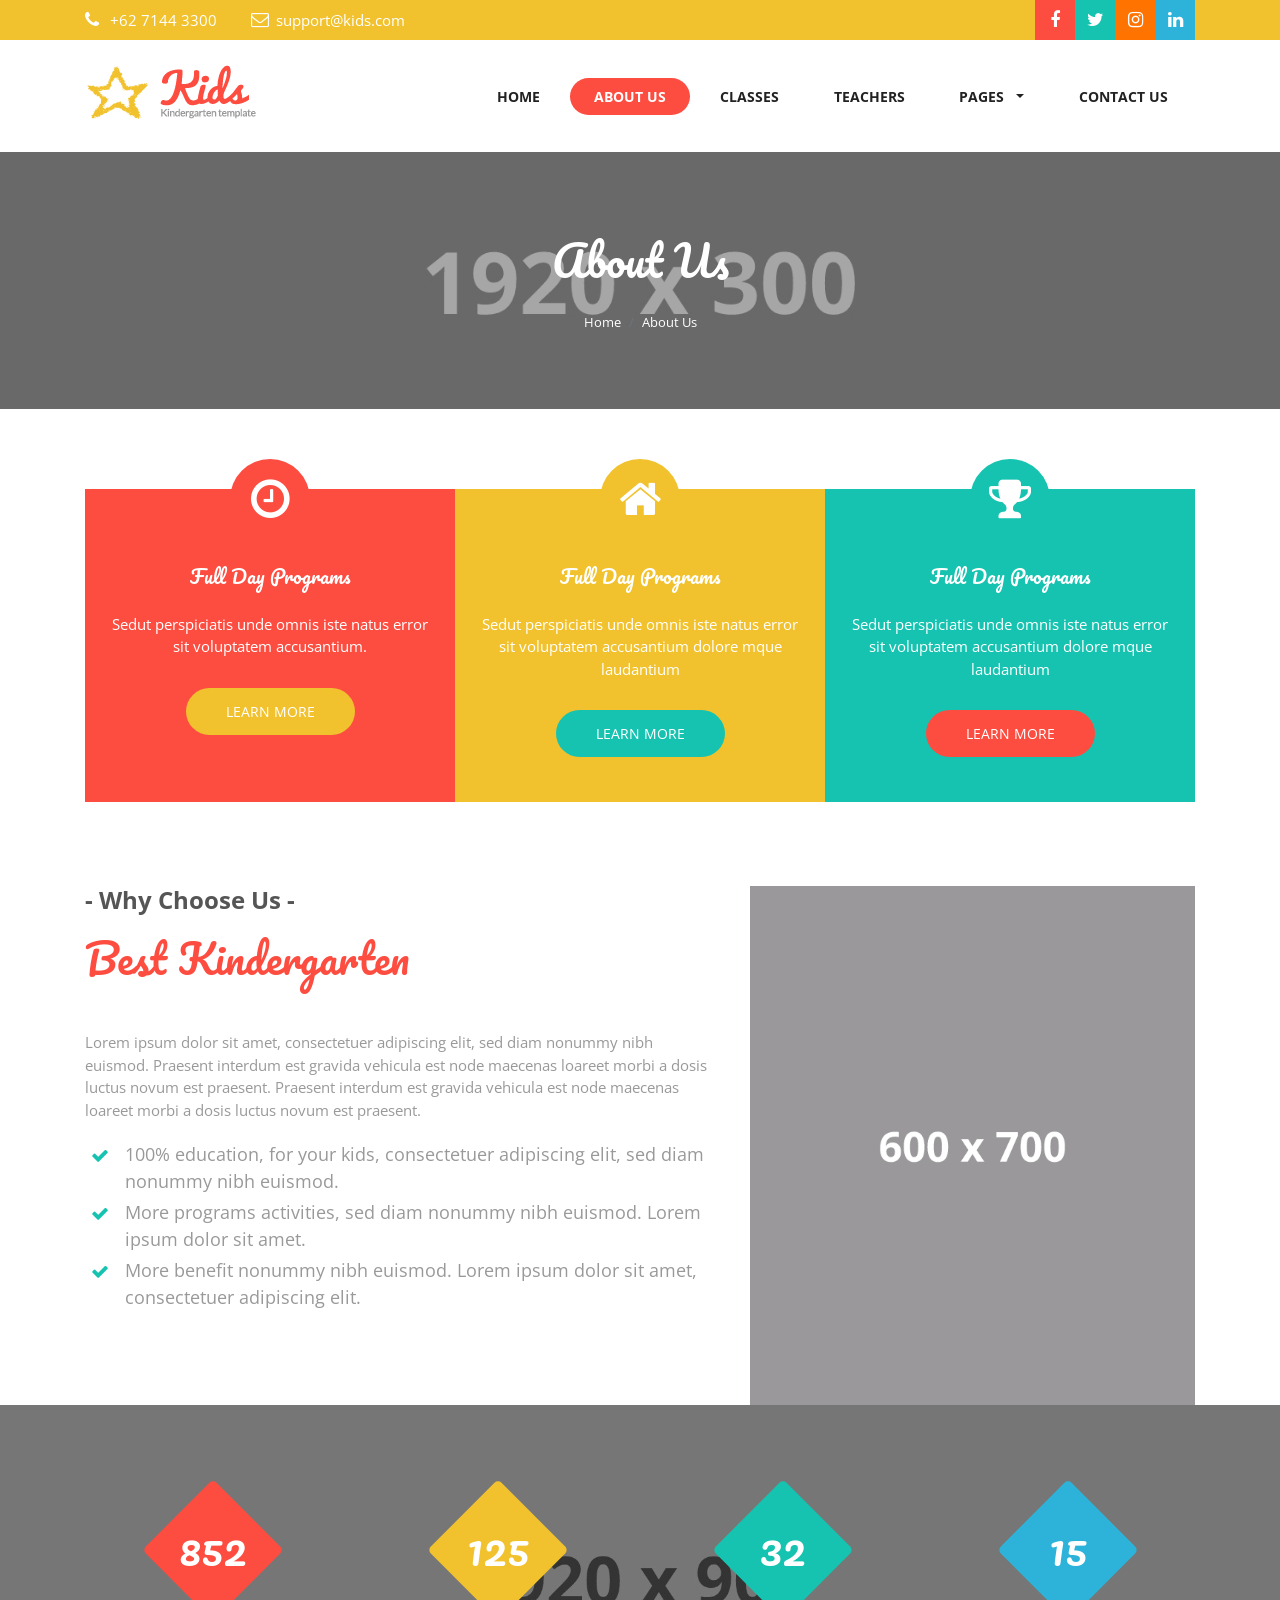
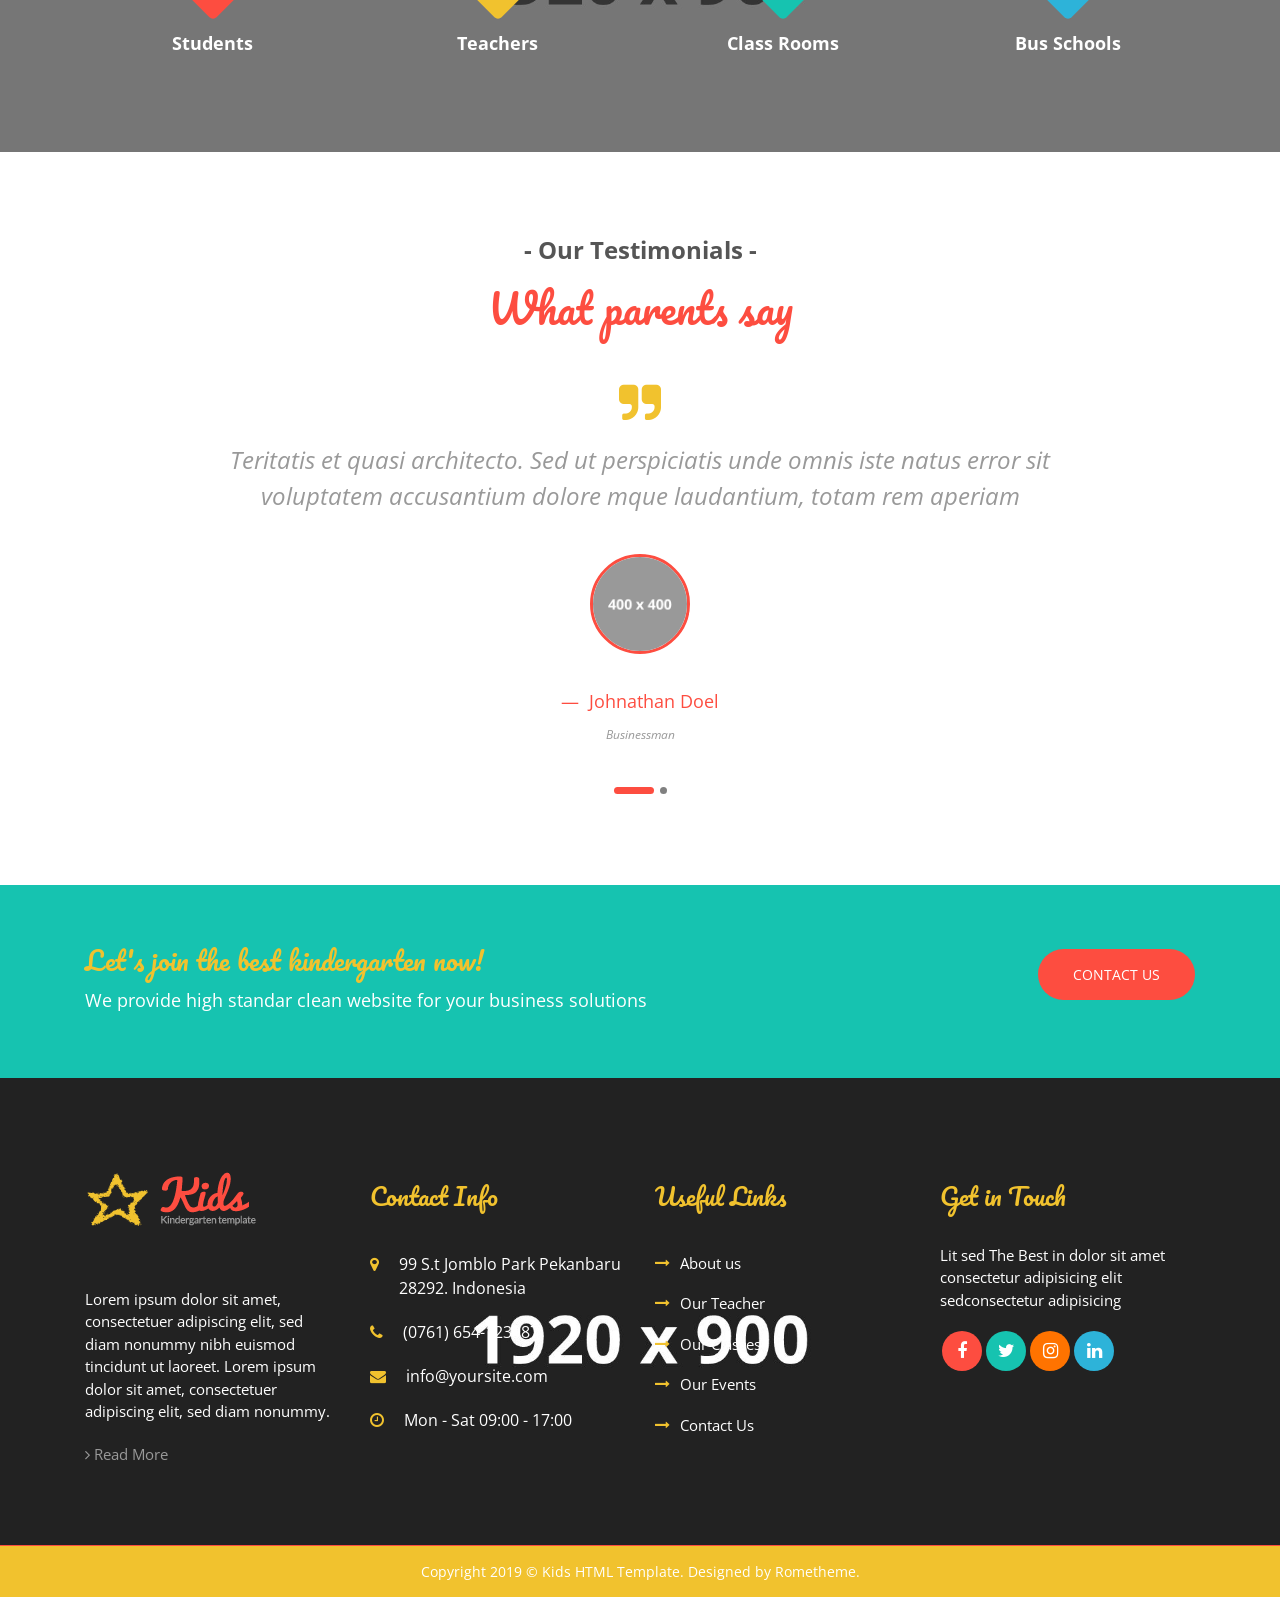
==== about.html @ 7edd318b "first upload" ====
<!DOCTYPE html>
<html lang="en">
  <head>
    <!-- Basic Page Needs
    ================================================== -->
    <meta charset="utf-8">
    <!--[if IE]><meta http-equiv="x-ua-compatible" content="IE=9" /><![endif]-->
    <meta name="viewport" content="width=device-width, initial-scale=1">
    <title>KIDS - Kindergarten and Child Care Html Templates</title>
    <meta name="description" content="KIDS is a clean, modern, and fully responsive Html Template. Take your Startup business website to the next level. It is designed for kindergarten, childcare, homeschooling, school, learning, playground businesses or any type of person or business who wants to showcase their work, services and professional way.">
    <meta name="keywords" content="business, care, childcare, children, clean, corporate, happykids, homeschool, kids, kindergarten, playground, responsive, school, learning">
    <meta name="author" content="rometheme.net"> 
	
	<!-- ==============================================
	Favicons
	=============================================== -->
	<link rel="shortcut icon" href="images/favicon.ico">
	<link rel="apple-touch-icon" href="images/apple-touch-icon.png">
	<link rel="apple-touch-icon" sizes="72x72" href="images/apple-touch-icon-72x72.png">
	<link rel="apple-touch-icon" sizes="114x114" href="images/apple-touch-icon-114x114.png">
	
	<!-- ==============================================
	CSS VENDOR
	=============================================== -->
	<link rel="stylesheet" type="text/css" href="css/vendor/bootstrap.min.css" />
	<link rel="stylesheet" type="text/css" href="css/vendor/font-awesome.min.css">
	<link rel="stylesheet" type="text/css" href="css/vendor/owl.carousel.min.css">
	<link rel="stylesheet" type="text/css" href="css/vendor/owl.theme.default.min.css">
	<link rel="stylesheet" type="text/css" href="css/vendor/magnific-popup.css">
	<link rel="stylesheet" type="text/css" href="css/vendor/animate.min.css">
	
	<!-- ==============================================
	Custom Stylesheet
	=============================================== -->
	<link rel="stylesheet" type="text/css" href="css/style.css" />
	
    <script src="js/vendor/modernizr.min.js"></script>

</head>

<body>

	<!-- LOAD PAGE -->
	<div class="animationload">
		<div class="loader"></div>
	</div>
	
	<!-- BACK TO TOP SECTION -->
	<a href="#0" class="cd-top cd-is-visible cd-fade-out">Top</a>

	<!-- HEADER -->
    <div class="header header-1">

    	<!-- TOPBAR -->
    	<div class="topbar">
			<div class="container">
				<div class="row align-items-center">
					<div class="col-sm-8 col-md-6">
						<div class="info">
							<div class="info-item">
								<i class="fa fa-phone"></i> +62 7144 3300
							</div>
							<div class="info-item">
								<i class="fa fa-envelope-o"></i> <a href="mailto:support@kids.com" title="">support@kids.com</a>
							</div>
						</div>
					</div>
					<div class="col-sm-4 col-md-6">
						<div class="sosmed-icon pull-right d-inline-flex">
							<a href="#" class="fb"><i class="fa fa-facebook"></i></a> 
							<a href="#" class="tw"><i class="fa fa-twitter"></i></a> 
							<a href="#" class="ig"><i class="fa fa-instagram"></i></a> 
							<a href="#" class="in"><i class="fa fa-linkedin"></i></a> 
						</div>
					</div>
				</div>
			</div>
		</div>

		<!-- NAVBAR SECTION -->
		<div class="navbar-main">
			<div class="container">
			    <nav id="navbar-example" class="navbar navbar-expand-lg">
			        <a class="navbar-brand" href="index.html">
						<img src="images/logo.png" alt="">
					</a>
			        <button class="navbar-toggler" type="button" data-toggle="collapse" data-target="#navbarNavDropdown" aria-controls="navbarNavDropdown" aria-expanded="false" aria-label="Toggle navigation">
			            <span class="navbar-toggler-icon"></span>
			        </button>
			        <div class="collapse navbar-collapse" id="navbarNavDropdown">
			            <ul class="navbar-nav ml-auto">
			            	<li class="nav-item">
			                    <a class="nav-link" href="index.html">HOME</a>
			                </li>
			            	<li class="nav-item active">
			                    <a class="nav-link" href="about.html">ABOUT US</a>
			                </li>
			            	<li class="nav-item">
			                    <a class="nav-link" href="classes.html">CLASSES</a>
			                </li>
			            	<li class="nav-item">
			                    <a class="nav-link" href="teachers.html">TEACHERS</a>
			                </li>
			            	<li class="nav-item dropdown dmenu">
			                    <a class="nav-link dropdown-toggle" href="#" role="button" data-toggle="dropdown" aria-haspopup="true" aria-expanded="false">
						          PAGES
						        </a>
			                    <div class="dropdown-menu">
			                    	<a class="dropdown-item" href="page-gallery.html">GALLERY</a>
			                    	<a class="dropdown-item" href="page-testimonials.html">TESTIMONIALS</a>
	          						<a class="dropdown-item" href="page-faq.html">FAQ</a>
	          						<a class="dropdown-item" href="page-404.html">404 PAGE</a>
	          						<a class="dropdown-item" href="page-events.html">EVENTS</a>
	          						<a class="dropdown-item" href="page-events-single.html">SINGLE EVENTS</a>
	          						<a class="dropdown-item" href="page-news.html">NEWS</a>
	          						<a class="dropdown-item" href="page-news-single.html">SINGLE NEWS</a>
							    </div>
			                </li>
			            	<li class="nav-item">
			                    <a class="nav-link" href="contact.html">CONTACT US</a>
			                </li>
			            </ul>
			        </div>
			    </nav> <!-- -->

			</div>
		</div>

    </div>

	<!-- BANNER -->
	<div class="section banner-page" data-background="images/dummy-img-1920x300.jpg">
		<div class="content-wrap pos-relative">
			<div class="d-flex justify-content-center bd-highlight mb-3">
				<div class="title-page">About Us</div>
			</div>
			<div class="d-flex justify-content-center bd-highlight mb-3">
			    <nav aria-label="breadcrumb">
				  <ol class="breadcrumb ">
				    <li class="breadcrumb-item"><a href="index.html">Home</a></li>
				    <li class="breadcrumb-item active" aria-current="page">About Us</li>
				  </ol>
				</nav>
		  	</div>
		</div>
	</div>

    <!-- SHORTCUT -->
	<div class="section services">
		<div class="content-wrap pb-0">
			<div class="container">
				<div class="row">
					<div class="col-sm-12 col-md-12">
						<div class="row col-0 no-gutters">
							<div class="col-sm-12 col-md-4 col-lg-4">
								<!-- BOX 1 -->
								<div class="rs-feature-box-1 bg-primary">
									<i class="fa fa-clock-o"></i>
									<div class="body">
										<h4>Full Day Programs</h4>
										<p>Sedut perspiciatis unde omnis iste natus error sit voluptatem accusantium.</p>
										<div class="spacer-10"></div>
										<a href="#" class="btn">LEARN MORE</a>
									</div>
					            </div>
							</div>
							<div class="col-sm-12 col-md-4 col-lg-4">
								<!-- BOX 2 -->
								<div class="rs-feature-box-1 bg-secondary">
									<i class="fa fa-home"></i>
									<div class="body">
										<h4>Full Day Programs</h4>
										<p>Sedut perspiciatis unde omnis iste natus error sit voluptatem accusantium dolore mque laudantium</p>
										<div class="spacer-10"></div>
										<a href="#" class="btn">LEARN MORE</a>
									</div>
					            </div>
							</div>
							<div class="col-sm-12 col-md-4 col-lg-4">
								<!-- BOX 3 -->
								<div class="rs-feature-box-1 bg-tertiary">
									<i class="fa fa-trophy"></i>
									<div class="body">
										<h4>Full Day Programs</h4>
										<p>Sedut perspiciatis unde omnis iste natus error sit voluptatem accusantium dolore mque laudantium</p>
										<div class="spacer-10"></div>
										<a href="#" class="btn">LEARN MORE</a>
									</div>
					            </div>
							</div>
						</div>
					</div>
				</div>
			</div>
		</div>
	</div>	

	<!-- WHY CHOOSE US -->
	<div class="section">
		<div class="content-wrap pb-0">
			<div class="container">
				<div class="row align-items-end">
					<div class="col-sm-12 col-md-12 col-lg-7">
						<p class="supheading">Why Choose Us</p>
						<h2 class="section-heading mb-5">
							Best Kindergarten
						</h2>
						<p class="">Lorem ipsum dolor sit amet, consectetuer adipiscing elit, sed diam nonummy nibh euismod.  Praesent interdum est gravida vehicula est node maecenas loareet morbi a dosis luctus novum est praesent.  Praesent interdum est gravida vehicula est node maecenas loareet morbi a dosis luctus novum est praesent.</p>
						<p class="p-check ">100% education, for your kids, consectetuer adipiscing elit, sed diam nonummy nibh euismod.</p>
						<p class="p-check ">More programs activities, sed diam nonummy nibh euismod. Lorem ipsum dolor sit amet.</p>
						<p class="p-check ">More benefit nonummy nibh euismod. Lorem ipsum dolor sit amet, consectetuer adipiscing elit.</p>
						<div class="spacer-90"></div>
					</div>
					<div class="col-sm-12 col-md-12 col-lg-5">
						<img src="images/dummy-img-600x700.jpg" alt="" class="img-fluid">
					</div>
				</div>
				
			</div>
		</div>
	</div>

	<!-- WELCOME TO KIDS -->
	<div class="section bgi-overlay bgi-cover-center" data-background="images/dummy-img-1920x900-2.jpg">
		<div class="content-wrap">
			<div class="container">
				<div class="row">
					<!-- Item 1 -->
					<div class="col-sm-6 col-md-3">
						<div class="rs-funfact bg-primary">
							<div class="box-fun"><h2>852</h2></div>
							<div class="title">Students</div>	
						</div>
					</div>
					<!-- Item 2 -->
					<div class="col-sm-6 col-md-3">
						<div class="rs-funfact bg-secondary">
							<div class="box-fun"><h2>125</h2></div>
							<div class="title">Teachers</div>	
						</div>
					</div>
					<!-- Item 3 -->
					<div class="col-sm-6 col-md-3">
						<div class="rs-funfact bg-tertiary">
							<div class="box-fun"><h2>32</h2></div>
							<div class="title">Class Rooms</div>	
						</div>
					</div>
					<!-- Item 4 -->
					<div class="col-sm-6 col-md-3">
						<div class="rs-funfact bg-quaternary">
							<div class="box-fun"><h2>15</h2></div>
							<div class="title">Bus Schools</div>	
						</div>
					</div>
				</div>
			</div>
		</div>
	</div>

	<!-- OUR TESTIMONIALS -->
	<div class="section">
		<div class="content-wrap">
			<div class="container">
				<div class="row">
					<div class="col-sm-12 col-md-12">
						<p class="supheading text-center">Our Testimonials</p>
						<h2 class="section-heading text-center mb-5">
							What parents say
						</h2>
					</div>
				</div>
				<div class="row">
					<div class="col-sm-12 col-md-10 offset-md-1">
						<div class="text-center text-secondary mb-3"><i class="fa fa-quote-right fa-3x"></i></div>
						<div id="testimonial" class="owl-carousel owl-theme">
							<div class="item">
								<div class="rs-box-testimony">
									<div class="quote-box">
										<blockquote>
										 Teritatis et quasi architecto. Sed ut perspiciatis unde omnis iste natus error sit voluptatem accusantium dolore mque laudantium, totam rem aperiam
										</blockquote>
										<div class="media">
											<img src="images/dummy-img-400x400.jpg" alt="" class="rounded-circle">
										</div>
										<p class="quote-name">
											Johnathan Doel <span>Businessman</span>
										</p>                        
									</div>
								</div>
							</div>
							<div class="item">
								<div class="rs-box-testimony">
									<div class="quote-box">
										<blockquote>
										 Teritatis et quasi architecto. Sed ut perspiciatis unde omnis iste natus error sit voluptatem accusantium dolore mque laudantium, totam rem aperiam
										</blockquote>
										<div class="media">
											<img src="images/dummy-img-400x400.jpg" alt="" class="rounded-circle">
										</div>
										<p class="quote-name">
											Johnathan Doel <span>CEO Buka Kreasi</span>
										</p>                        
									</div>
								</div>
							</div>
						</div>
					</div>

				</div>
			</div>
		</div>
	</div>

	<!-- CTA -->
	<div class="section bg-tertiary">
		<div class="content-wrap py-5">
			<div class="container">
				<div class="row align-items-center">
					<div class="col-sm-12 col-md-12">
						<div class="cta-1">
			              	<div class="body-text mb-3">
			                	<h3 class="my-1 text-secondary">Let's join the best kindergarten now!</h3>
			                	<p class="uk18 mb-0 text-white">We provide high standar clean website for your business solutions</p>
			              	</div>
			              	<div class="body-action">
			                	<a href="contact.html" class="btn btn-primary mt-3">CONTACT US</a>
			              	</div>
			            </div>
					</div>
				</div>
			</div>
		</div>
	</div>

	<!-- FOOTER SECTION -->
	<div class="footer" data-background="images/dummy-img-1920x900-3.jpg">
		<div class="content-wrap">
			<div class="container">
				
				<div class="row">
					<div class="col-sm-12 col-md-6 col-lg-3">
						<div class="footer-item">
							<img src="images/logo.png" alt="logo bottom" class="logo-bottom">
							<div class="spacer-30"></div>
							<p>Lorem ipsum dolor sit amet, consectetuer adipiscing elit, sed diam nonummy nibh euismod tincidunt ut laoreet. Lorem ipsum dolor sit amet, consectetuer adipiscing elit, sed diam nonummy.</p>
							<a href="#"><i class="fa fa-angle-right"></i> Read More</a>
						</div>
					</div>					

					<div class="col-sm-12 col-md-6 col-lg-3">
						<div class="footer-item">
							<div class="footer-title">
								Contact Info
							</div>
							<ul class="list-info">
								<li>
									<div class="info-icon">
										<span class="fa fa-map-marker"></span>
									</div>
									<div class="info-text">99 S.t Jomblo Park Pekanbaru 28292. Indonesia</div> </li>
								<li>
									<div class="info-icon">
										<span class="fa fa-phone"></span>
									</div>
									<div class="info-text">(0761) 654-123987</div>
								</li>
								<li>
									<div class="info-icon">
										<span class="fa fa-envelope"></span>
									</div>
									<div class="info-text">info@yoursite.com</div>
								</li>
								<li>
									<div class="info-icon">
										<span class="fa fa-clock-o"></span>
									</div>
									<div class="info-text">Mon - Sat 09:00 - 17:00</div>
								</li>
							</ul>

						</div>
					</div>

					<div class="col-sm-12 col-md-6 col-lg-3">
						<div class="footer-item">
							<div class="footer-title">
								Useful Links
							</div>
							
							<ul class="list">
								<li><a href="about.html" title="About us">About us</a></li>
								<li><a href="teachers.html" title="Our Teacher">Our Teacher</a></li>
								<li><a href="classes.html" title="Our Classes">Our Classes</a></li>
								<li><a href="page-events.html" title="Our Events">Our Events</a></li>
								<li><a href="contact.html" title="Contact Us">Contact Us</a></li>
							</ul>
								
						</div>
					</div>
					
					<div class="col-sm-12 col-md-6 col-lg-3">
						<div class="footer-item">
							<div class="footer-title">
								Get in Touch
							</div>
							<p>Lit sed The Best in dolor sit amet consectetur adipisicing elit sedconsectetur adipisicing</p>
							<div class="sosmed-icon d-inline-flex">
								<a href="#" class="fb"><i class="fa fa-facebook"></i></a> 
								<a href="#" class="tw"><i class="fa fa-twitter"></i></a> 
								<a href="#" class="ig"><i class="fa fa-instagram"></i></a> 
								<a href="#" class="in"><i class="fa fa-linkedin"></i></a> 
							</div>
						</div>
					</div>
				</div>
			</div>
		</div>
		
		<div class="fcopy">
			<div class="container">
				<div class="row">
					<div class="col-sm-12 col-md-12">
						<p class="ftex">Copyright 2019 &copy; <span class="color-primary">Kids HTML Template</span>. Designed by <span class="color-primary">Rometheme.</span></p> 
					</div>
				</div>
			</div>
		</div>
		
	</div>
	
	<!-- JS VENDOR -->
	<script src="js/vendor/jquery.min.js"></script>
	<script src="js/vendor/bootstrap.min.js"></script>
	<script src="js/vendor/owl.carousel.js"></script>
	<script src="js/vendor/jquery.magnific-popup.min.js"></script>
	<script src="js/vendor/isotope.pkgd.min.js"></script>
	<script src="js/vendor/imagesloaded.pkgd.min.js"></script>

	<!-- SENDMAIL -->
	<script src="js/vendor/validator.min.js"></script>
	<script src="js/vendor/form-scripts.js"></script>

	<script src="js/script.js"></script>

</body>
</html>
---- css/style.css ----
@charset "UTF-8";
/*
Template Name: MAZE - Photography Portfolio Html Template
Template URI: http://rometheme.net/html/maze
Author: Rometheme
Author URI: https://themeforest.net/user/rometheme
Version: 1.0
*/
/**
 * Table of Contents:
 *
 * 1. - NORMALIZE CSS
 * 2. - GLOBAL STYLES
 *      2.1 - General Styles
 *      2.2 - Text Color
 *      2.3 - Anchor
 *      2.4 - Heading and Paragraph
 * 
 * 3. - COMPONENTS
 *      3.1 - Preloader  
 *      3.2 - Buttons  
 *      3.3 - Box Icon 1
 *      3.4 - Box Icon 2
 *      3.5 - Box Image 1
 *      3.6 - Box Image 2
 *      3.7 - Box Image 3
 *      3.8 - BOX TESTIMONY
 *      3.9 - Box Team 2
 *      3.10 - Box Statistic
 *      3.11 - Box History
 *      3.12 - Box Partners
 *      3.13 - Panel Accordion
 *      3.14 - Faq
 *      3.15 - Pricing Table
 *      3.16 - Career Tabs
 *      3.17 - Box News
 * 4. - LOGO & NAVIGATION
 *      4.1 - Topbar 
 *      4.2 - Navbar 
 * 5. - HOME
 *      5.1 - Banner
 *      5.2 - Text Typing
 * 6. - SECTION
 *      6.1 Section - About
 *      6.2 Section - Services
 *      6.3 Section - Projects
 *      6.4 Section - News
 *      6.5 Section - Contact
 *      6.6 Section - Features
 *      6.7 Section - CTA
 *      6.8 Section - Price
 *      6.9 Section - Blog
 *      6.10 Section - Timeline
 *      6.11 Section - Testimonial
 *      6.12 Section - Clients
 *      6.13 Section - Video BG
 *      6.14 Section - Contact and Map
 * 7. - FOOTER 
 * 8. - RESPONSIVE
 * -----------------------------------------------------------------------------
 */
@import url("https://fonts.googleapis.com/css?family=Open+Sans:400,700|Pacifico");
@font-face {
  font-family: 'sas-webfont';
  src: url("../fonts/sas-webfont.eot?51534236");
  src: url("../fonts/sas-webfont.eot?51534236#iefix") format("embedded-opentype"), url("../fonts/sas-webfont.woff2?51534236") format("woff2"), url("../fonts/sas-webfont.woff?51534236") format("woff"), url("../fonts/sas-webfont.ttf?51534236") format("truetype"), url("../fonts/sas-webfont.svg?51534236#sas-webfont") format("svg");
  font-weight: normal;
  font-style: normal; }
.sas {
  font-family: "sas-webfont";
  font-style: normal;
  font-weight: normal;
  speak: none;
  display: inline-block;
  text-decoration: inherit;
  width: 1em;
  margin-right: .2em;
  text-align: center;
  /* opacity: .8; */
  /* For safety - reset parent styles, that can break glyph codes*/
  font-variant: normal;
  text-transform: none;
  /* fix buttons height, for twitter bootstrap */
  line-height: 1em;
  /* Animation center compensation - margins should be symmetric */
  /* remove if not needed */
  margin-left: .2em;
  /* you can be more comfortable with increased icons size */
  /* font-size: 120%; */
  /* Font smoothing. That was taken from TWBS */
  -webkit-font-smoothing: antialiased;
  -moz-osx-font-smoothing: grayscale;
  /* Uncomment for 3D effect */
  /* text-shadow: 1px 1px 1px rgba(127, 127, 127, 0.3); */ }

.sas-1:before {
  content: '\e801'; }

/* '' */
/* -------------------- 
TOPBAR SETTING
-----------------------*/
/* -------------------- 
NAVBAR SETTING
-----------------------*/
/* -------------------- 
FOOTER SETTING
-----------------------*/
/* -------------------- 
BUTTON SETTING
-----------------------*/
.bolder {
  font-weight: 600; }

.cfix {
  content: '';
  display: block;
  width: 100%;
  clear: both; }

/**
 * 1. - NORMALIZE CSS
 * -----------------------------------------------------------------------------
 */
/*! normalize.css v8.0.1 | MIT License | github.com/necolas/normalize.css */
/* Document
   ========================================================================== */
/**
 * 1. Correct the line height in all browsers.
 * 2. Prevent adjustments of font size after orientation changes in iOS.
 */
html {
  line-height: 1.15;
  /* 1 */
  -webkit-text-size-adjust: 100%;
  /* 2 */ }

/* Sections
   ========================================================================== */
/**
 * Remove the margin in all browsers.
 */
body {
  margin: 0; }

/**
 * Render the `main` element consistently in IE.
 */
main {
  display: block; }

/**
 * Correct the font size and margin on `h1` elements within `section` and
 * `article` contexts in Chrome, Firefox, and Safari.
 */
h1 {
  font-size: 2em;
  margin: 0.67em 0; }

/* Grouping content
   ========================================================================== */
/**
 * 1. Add the correct box sizing in Firefox.
 * 2. Show the overflow in Edge and IE.
 */
hr {
  box-sizing: content-box;
  /* 1 */
  height: 0;
  /* 1 */
  overflow: visible;
  /* 2 */ }

/**
 * 1. Correct the inheritance and scaling of font size in all browsers.
 * 2. Correct the odd `em` font sizing in all browsers.
 */
pre {
  font-family: monospace, monospace;
  /* 1 */
  font-size: 1em;
  /* 2 */ }

/* Text-level semantics
   ========================================================================== */
/**
 * Remove the gray background on active links in IE 10.
 */
a {
  background-color: transparent; }

/**
 * 1. Remove the bottom border in Chrome 57-
 * 2. Add the correct text decoration in Chrome, Edge, IE, Opera, and Safari.
 */
abbr[title] {
  border-bottom: none;
  /* 1 */
  text-decoration: underline;
  /* 2 */
  text-decoration: underline dotted;
  /* 2 */ }

/**
 * Add the correct font weight in Chrome, Edge, and Safari.
 */
b,
strong {
  font-weight: bolder; }

/**
 * 1. Correct the inheritance and scaling of font size in all browsers.
 * 2. Correct the odd `em` font sizing in all browsers.
 */
code,
kbd,
samp {
  font-family: monospace, monospace;
  /* 1 */
  font-size: 1em;
  /* 2 */ }

/**
 * Add the correct font size in all browsers.
 */
small {
  font-size: 80%; }

/**
 * Prevent `sub` and `sup` elements from affecting the line height in
 * all browsers.
 */
sub,
sup {
  font-size: 75%;
  line-height: 0;
  position: relative;
  vertical-align: baseline; }

sub {
  bottom: -0.25em; }

sup {
  top: -0.5em; }

/* Embedded content
   ========================================================================== */
/**
 * Remove the border on images inside links in IE 10.
 */
img {
  border-style: none; }

/* Forms
   ========================================================================== */
/**
 * 1. Change the font styles in all browsers.
 * 2. Remove the margin in Firefox and Safari.
 */
button,
input,
optgroup,
select,
textarea {
  font-family: inherit;
  /* 1 */
  font-size: 100%;
  /* 1 */
  line-height: 1.15;
  /* 1 */
  margin: 0;
  /* 2 */ }

/**
 * Show the overflow in IE.
 * 1. Show the overflow in Edge.
 */
button,
input {
  /* 1 */
  overflow: visible; }

/**
 * Remove the inheritance of text transform in Edge, Firefox, and IE.
 * 1. Remove the inheritance of text transform in Firefox.
 */
button,
select {
  /* 1 */
  text-transform: none; }

/**
 * Correct the inability to style clickable types in iOS and Safari.
 */
button,
[type="button"],
[type="reset"],
[type="submit"] {
  -webkit-appearance: button; }

/**
 * Remove the inner border and padding in Firefox.
 */
button::-moz-focus-inner,
[type="button"]::-moz-focus-inner,
[type="reset"]::-moz-focus-inner,
[type="submit"]::-moz-focus-inner {
  border-style: none;
  padding: 0; }

/**
 * Restore the focus styles unset by the previous rule.
 */
button:-moz-focusring,
[type="button"]:-moz-focusring,
[type="reset"]:-moz-focusring,
[type="submit"]:-moz-focusring {
  outline: 1px dotted ButtonText; }

/**
 * Correct the padding in Firefox.
 */
fieldset {
  padding: 0.35em 0.75em 0.625em; }

/**
 * 1. Correct the text wrapping in Edge and IE.
 * 2. Correct the color inheritance from `fieldset` elements in IE.
 * 3. Remove the padding so developers are not caught out when they zero out
 *    `fieldset` elements in all browsers.
 */
legend {
  box-sizing: border-box;
  /* 1 */
  color: inherit;
  /* 2 */
  display: table;
  /* 1 */
  max-width: 100%;
  /* 1 */
  padding: 0;
  /* 3 */
  white-space: normal;
  /* 1 */ }

/**
 * Add the correct vertical alignment in Chrome, Firefox, and Opera.
 */
progress {
  vertical-align: baseline; }

/**
 * Remove the default vertical scrollbar in IE 10+.
 */
textarea {
  overflow: auto; }

/**
 * 1. Add the correct box sizing in IE 10.
 * 2. Remove the padding in IE 10.
 */
[type="checkbox"],
[type="radio"] {
  box-sizing: border-box;
  /* 1 */
  padding: 0;
  /* 2 */ }

/**
 * Correct the cursor style of increment and decrement buttons in Chrome.
 */
[type="number"]::-webkit-inner-spin-button,
[type="number"]::-webkit-outer-spin-button {
  height: auto; }

/**
 * 1. Correct the odd appearance in Chrome and Safari.
 * 2. Correct the outline style in Safari.
 */
[type="search"] {
  -webkit-appearance: textfield;
  /* 1 */
  outline-offset: -2px;
  /* 2 */ }

/**
 * Remove the inner padding in Chrome and Safari on macOS.
 */
[type="search"]::-webkit-search-decoration {
  -webkit-appearance: none; }

/**
 * 1. Correct the inability to style clickable types in iOS and Safari.
 * 2. Change font properties to `inherit` in Safari.
 */
::-webkit-file-upload-button {
  -webkit-appearance: button;
  /* 1 */
  font: inherit;
  /* 2 */ }

/* Interactive
   ========================================================================== */
/*
 * Add the correct display in Edge, IE 10+, and Firefox.
 */
details {
  display: block; }

/*
 * Add the correct display in all browsers.
 */
summary {
  display: list-item; }

/* Misc
   ========================================================================== */
/**
 * Add the correct display in IE 10+.
 */
template {
  display: none; }

/**
 * Add the correct display in IE 10.
 */
[hidden] {
  display: none; }

/**
 * 2. GLOBAL STYLES
 * -----------------------------------------------------------------------------
 */
/*1.1 GENERAL STYLES*/
body,
button,
input,
select,
textarea {
  color: #999999;
  font-family: "Open Sans", sans-serif;
  font-weight: 400;
  font-size: 15px;
  line-height: 1.5;
  position: relative;
  background-color: #fff; }

html, body {
  width: 100%;
  height: 100%; }

/* 1.3. ANCHOR */
a {
  color: #999999;
  text-decoration: none; }
  a:hover {
    color: #FD4D40;
    text-decoration: none; }

/* 1.4. HEADING & PARAGRAPH */
p {
  margin: 0 0 20px 0; }

h1,
h2,
.banner-page .title-page,
h3,
h4,
.rs-team-1 .title,
h5 {
  font-family: "Pacifico", cursive;
  font-weight: 400;
  margin-top: 10px;
  margin-bottom: 20px; }

h1 {
  font-size: 3.571em;
  line-height: normal; }

h2, .banner-page .title-page {
  font-size: 2.857em;
  line-height: normal; }

h3 {
  font-size: 1.714em;
  line-height: normal; }

h4, .rs-team-1 .title {
  font-size: 1.286em;
  line-height: normal; }

h5 {
  font-size: 14px;
  line-height: 22px; }

h6 {
  font-size: 13px; }

strong, b {
  font-weight: 700; }

ol {
  margin-left: 24px; }

ul {
  list-style: initial;
  margin-left: 24px; }
  ul li {
    margin: 8px 0; }

/* CUSTOM GLOBAL */
.content-wrap {
  padding: 80px 0; }

.content-wrap-60 {
  padding: 60px 0; }

.content-wrap-40 {
  padding: 40px 0; }

.spacer-content {
  height: 80px; }
  .spacer-content::after {
    display: block;
    content: "";
    clear: both; }

.uk16 {
  font-size: 16px; }

.uk18 {
  font-size: 18px; }

.uk21 {
  font-size: 21px; }

.uk24 {
  font-size: 24px; }

.uk36 {
  font-size: 36px; }

.uk48 {
  font-size: 48px; }

.uk60 {
  font-size: 60px; }

.uk72 {
  font-size: 72px; }

.spacer-10 {
  height: 10px; }
  .spacer-10::after {
    display: block;
    content: "";
    clear: both; }

.spacer-30 {
  height: 30px; }
  .spacer-30::after {
    display: block;
    content: "";
    clear: both; }

.spacer-50 {
  height: 50px; }
  .spacer-50::after {
    display: block;
    content: "";
    clear: both; }

.spacer-70 {
  height: 70px; }
  .spacer-70::after {
    display: block;
    content: "";
    clear: both; }

.spacer-90 {
  height: 90px; }
  .spacer-90::after {
    display: block;
    content: "";
    clear: both; }

.spacer-110 {
  height: 110px; }
  .spacer-110::after {
    display: block;
    content: "";
    clear: both; }

.spacer-content {
  height: 80px; }
  .spacer-content::after {
    display: block;
    content: "";
    clear: both; }

.section {
  position: relative; }

.section-heading {
  font-size: 40px;
  line-height: 1em;
  margin-bottom: 20px;
  /*padding-top: 0; */
  margin-top: 0;
  padding-bottom: 5px;
  position: relative;
  color: #FD4D40; }
  .section-heading.light {
    color: #FD4D40; }
    .section-heading.light span {
      color: #ffffff; }
    .section-heading.light:after {
      background: #ffffff; }
  .section-heading.text-center {
    text-align: center; }
    .section-heading.text-center:after {
      margin-left: auto;
      margin-right: auto; }
  @media (max-width: 767px) {
    .section-heading {
      font-size: 32px; } }

.supheading {
  font-size: 24px;
  font-weight: 700;
  color: #555555; }
  .supheading:before, .supheading:after {
    content: " - "; }

.subheading {
  margin-top: -20px;
  margin-bottom: 30px;
  color: #666666;
  font-family: "Pacifico", cursive;
  font-size: 18px; }
  .subheading.text-center {
    width: 60%;
    margin-left: auto;
    margin-right: auto; }

.title-heading {
  font-size: 24px;
  font-family: "Pacifico", cursive;
  font-weight: 700; }

.section-border {
  border-bottom: 1px solid #cccccc; }

.font-primary {
  font-family: "Open Sans", sans-serif; }

.font-secondary {
  font-family: "Pacifico", cursive; }

.bgi-cover-center {
  background-size: cover;
  background-position: center; }

.bgi-cover-center {
  background-size: cover;
  background-position: center; }

.bgi-cover-fixed {
  background-size: cover;
  background-position: center;
  background-attachment: fixed; }

.bgi-repeat {
  background-repeat: repeat; }

.bgi-right {
  background-position: right;
  background-size: auto;
  background-repeat: no-repeat; }

.bgi-left {
  background-position: left;
  background-size: auto;
  background-repeat: no-repeat; }

.bgi-overlay {
  position: relative;
  background-position: center; }
  .bgi-overlay:before {
    content: '';
    position: absolute;
    top: 0;
    left: 0;
    right: 0;
    bottom: 0;
    background-color: rgba(34, 34, 34, 0.5); }

blockquote {
  padding: 15px 20px;
  background-color: #f6f6f6;
  margin: 0 0 20px;
  border-left: 5px solid #FD4D40;
  font-style: italic; }

blockquote.quote {
  padding: 15px 0;
  background-color: transparent;
  margin: 0 0 20px;
  border-left: 0;
  font-family: "Pacifico", cursive;
  font-style: italic;
  font-size: 24px;
  color: #ffffff; }
  blockquote.quote .blockquote-footer {
    color: #FD4D40; }
  blockquote.quote cite {
    display: block;
    font-family: "Open Sans", sans-serif;
    font-size: 15px;
    font-style: normal;
    color: #ffffff; }

@media (max-width: 767px) {
  .bgi-hide-xs {
    background-image: none !important; } }
/* OWL */
.owl-theme .owl-dots .owl-dot span {
  width: 7px;
  height: 7px;
  background: gray;
  margin: 5px 3px; }
.owl-theme .owl-dots .owl-dot.active span {
  width: 40px;
  background-color: #FD4D40; }
.owl-theme .owl-dots .owl-dot:hover span {
  background-color: #FD4D40; }
.owl-theme .owl-controls {
  margin-top: 50px; }

.owl-light .owl-dots .owl-dot span {
  width: 7px;
  height: 7px;
  background: #ffffff;
  margin: 5px 3px; }
.owl-light .owl-dots .owl-dot.active span {
  width: 40px;
  background-color: #F1C22E; }
.owl-light .owl-dots .owl-dot:hover span {
  background-color: #F1C22E; }
.owl-light .owl-controls {
  margin-top: 50px; }

/* END OWL */
.font-primary {
  font-family: "Open Sans", sans-serif; }

.bg-primary {
  background-color: #FD4D40 !important; }

.bg-secondary {
  background-color: #F1C22E !important; }

.bg-tertiary {
  background-color: #16C3B0 !important; }

.bg-gray {
  background-color: #222222; }

.bg-gray-light {
  background-color: #f9f9f9; }

.bg-overlay-primary {
  position: relative; }
  .bg-overlay-primary:before {
    content: '';
    position: absolute;
    top: 0;
    right: 0;
    bottom: 0;
    left: 0;
    background-color: #FD4D40;
    opacity: .8; }

.bg-overlay-secondary {
  position: relative; }
  .bg-overlay-secondary:before {
    content: '';
    position: absolute;
    top: 0;
    right: 0;
    bottom: 0;
    left: 0;
    background-color: #F1C22E;
    opacity: .6; }

.lh-1 {
  line-height: 1.3; }

.text-primary {
  color: #FD4D40 !important; }
  .text-primary a {
    color: #FD4D40; }
    .text-primary a:hover {
      color: #999999; }

.text-secondary {
  color: #F1C22E !important; }

.text-white a {
  color: #ffffff; }

.text-black {
  color: #222222 !important; }
  .text-black a {
    color: #222222; }

.pos-relative {
  position: relative; }

.banner-page {
  display: block;
  -webkit-background-size: cover;
  -moz-background-size: cover;
  -o-background-size: cover;
  background-size: cover;
  position: relative;
  background-position: center; }
  .banner-page:before {
    content: '';
    position: absolute;
    top: 0;
    left: 0;
    right: 0;
    bottom: 0;
    background-color: rgba(34, 34, 34, 0.4); }
  .banner-page .content-wrap {
    padding: 60px 0; }
  .banner-page .title-page {
    text-align: center;
    margin-bottom: 0;
    color: #ffffff; }
  .banner-page .breadcrumb-container {
    background-color: transparent; }
  .banner-page .breadcrumb {
    padding: 0;
    margin: 0;
    text-align: center;
    background-color: transparent;
    font-size: 13px;
    font-weight: 400;
    color: #ffffff; }
    .banner-page .breadcrumb > .active,
    .banner-page .breadcrumb a {
      color: white; }
      .banner-page .breadcrumb > .active:hover,
      .banner-page .breadcrumb a:hover {
        color: #FD4D40; }

.overlap {
  background-color: #ffffff;
  margin-top: -180px;
  margin-bottom: -50px;
  position: relative;
  z-index: 2; }
  @media (max-width: 767px) {
    .overlap {
      margin-top: 0; } }

.gutter-5 {
  margin-right: 0;
  margin-left: 0; }
  .gutter-5 > [class^="col-"],
  .gutter-5 > [class*=" col-"],
  .gutter-5 [class*='col-'],
  .gutter-5 [class*=" col-"] {
    padding-right: 5px;
    padding-left: 5px; }

.pagination {
  margin-left: 0; }
  .pagination .page-item .page-link {
    -webkit-border-radius: 10px;
    -moz-border-radius: 10px;
    -ms-border-radius: 10px;
    border-radius: 10px;
    padding: 15px 20px;
    margin-right: 5px;
    margin-bottom: 5px;
    color: #999999;
    display: inline-block;
    border-color: 1px solid #e6e6e6;
    background: #ffffff; }
    .pagination .page-item .page-link:hover, .pagination .page-item .page-link.active {
      color: #ffffff;
      background: #FD4D40; }
  .pagination .page-item:first-child .page-link, .pagination .page-item:last-child .page-link {
    -webkit-border-radius: 10px;
    -moz-border-radius: 10px;
    -ms-border-radius: 10px;
    border-radius: 10px; }
  .pagination .page-item.active .page-link {
    color: #ffffff;
    background: #FD4D40;
    border-color: #FD4D40; }

.p-check {
  padding-left: 40px;
  position: relative;
  margin-bottom: 0.25rem;
  font-size: 18px; }
  .p-check:before {
    content: "\f00c";
    font-family: FontAwesome;
    padding-top: 2px;
    position: absolute;
    color: #16C3B0;
    left: 0;
    width: 30px;
    height: 30px;
    background: #ffffff;
    -webkit-border-radius: 50%;
    -moz-border-radius: 50%;
    -ms-border-radius: 50%;
    border-radius: 50%;
    text-align: center; }

/**
 * 3. - COMPONENTS
 * -----------------------------------------------------------------------------
 */
.anim-media .media-box, .rs-image-box .media-box, .rs-icon-info-4 .media-box, .rs-class-box .media-box, .rs-team-1 .media-box {
  width: 100%;
  /*margin-bottom: 30px;*/
  position: relative;
  background-color: #ffffff;
  overflow: hidden; }
  .anim-media .media-box img, .rs-image-box .media-box img, .rs-icon-info-4 .media-box img, .rs-class-box .media-box img, .rs-team-1 .media-box img {
    -webkit-transform: scale(1, 1);
    -ms-transform: scale(1, 1);
    transform: scale(1, 1);
    -webkit-transition: 0.4s all linear;
    transition: 0.4s all linear; }
.anim-media:hover .media-box, .rs-image-box:hover .media-box, .rs-icon-info-4:hover .media-box, .rs-class-box:hover .media-box, .rs-team-1:hover .media-box {
  background-color: #FD4D40; }
  .anim-media:hover .media-box img, .rs-image-box:hover .media-box img, .rs-icon-info-4:hover .media-box img, .rs-class-box:hover .media-box img, .rs-team-1:hover .media-box img {
    opacity: 0.8;
    -ms-filter: "progid:DXImageTransform.Microsoft.Alpha(Opacity=80)";
    filter: alpha(opacity=80);
    -webkit-transform: scale(1.05, 1.05);
    -ms-transform: scale(1.05, 1.05);
    transform: scale(1.05, 1.05);
    -webkit-transition-timing-function: ease-out;
    transition-timing-function: ease-out;
    -webkit-transition-duration: 250ms;
    transition-duration: 250ms; }

.anim-shadow, .rs-shop-box, .rs-icon-info-4, .rs-class-box, .rs-pricing-1 {
  -webkit-box-shadow: 4px 5px 0 rgba(0, 0, 0, 0);
  -moz-box-shadow: 4px 5px 0 rgba(0, 0, 0, 0);
  box-shadow: 4px 5px 0 rgba(0, 0, 0, 0); }
  .anim-shadow:hover, .rs-shop-box:hover, .rs-icon-info-4:hover, .rs-class-box:hover, .rs-pricing-1:hover {
    -webkit-box-shadow: 4px 5px 30px rgba(0, 0, 0, 0.2);
    -moz-box-shadow: 4px 5px 30px rgba(0, 0, 0, 0.2);
    box-shadow: 4px 5px 30px rgba(0, 0, 0, 0.2); }

/* ==========================
2.1 - Buttons
============================= */
.btn, .btn-primary, .btn-secondary, .btn-light, .btn-ghost-light {
  font-size: 14px;
  color: #ffffff;
  padding: 13px 40px;
  border: 0;
  min-width: 150px;
  -webkit-border-radius: 30px;
  -moz-border-radius: 30px;
  -ms-border-radius: 30px;
  border-radius: 30px; }

.btn-default {
  background-color: #FD4D40;
  color: #ffffff;
  padding: 15px 20px;
  border: 0;
  -webkit-border-radius: 0;
  -moz-border-radius: 0;
  -ms-border-radius: 0;
  border-radius: 0; }

.btn-default:hover {
  background-color: #FD4D40; }

.btn-primary {
  background-color: #FD4D40;
  color: #ffffff; }
  .btn-primary:hover {
    background-color: #ddab0f;
    color: #ffffff; }

.btn-secondary {
  background-color: #F1C22E; }
  .btn-secondary:hover {
    background-color: #fc1e0e;
    color: #ffffff; }

.btn-primary.disabled {
  background-color: #FD4D40;
  border-color: #FD4D40;
  opacity: 1;
  -ms-filter: "progid:DXImageTransform.Microsoft.Alpha(Opacity=100)";
  filter: alpha(opacity=100); }
  .btn-primary.disabled:hover {
    color: #ffffff;
    background-color: #ddab0f; }

.btn-secondary.disabled {
  background-color: #F1C22E;
  border-color: #F1C22E; }
  .btn-secondary.disabled:hover {
    background-color: #fc1e0e;
    color: #ffffff; }

.btn-light {
  background-color: #ffffff;
  color: #FD4D40;
  border: 1px solid #ffffff; }
  .btn-light:hover {
    background-color: #222222;
    color: #ffffff;
    border-color: #222222; }

.btn-ghost-light {
  background-color: transparent;
  color: #ffffff;
  border: 1px solid #ffffff; }
  .btn-ghost-light:hover {
    background-color: #ffffff;
    color: #FD4D40;
    border-color: #ffffff; }

.btn-icon {
  font-size: 18px; }
  .btn-icon .fa {
    margin-right: 10px;
    vertical-align: middle;
    width: 50px;
    height: 50px;
    border: 1px solid #999999;
    border-radius: 30px;
    padding-left: 5px;
    padding-top: 10px;
    font-size: 1.5em; }
  .btn-icon:hover .fa {
    border-color: #FD4D40; }

.btn-rect {
  -webkit-border-radius: 0;
  -moz-border-radius: 0;
  -ms-border-radius: 0;
  border-radius: 0; }

.btn-video {
  color: #ffffff; }
  .btn-video i {
    width: 55px;
    height: 55px;
    background-color: #ffffff;
    color: #FD4D40;
    -webkit-border-radius: 50%;
    -moz-border-radius: 50%;
    -ms-border-radius: 50%;
    border-radius: 50%;
    padding: 11px;
    font-size: 21px;
    text-align: center;
    border: 6px solid rgba(34, 34, 34, 0.2);
    margin-right: 5px; }

/* ==========================
SOSMED-ICON
============================= */
.sosmed-icon a {
  color: #ffffff;
  background-color: transparent;
  width: 40px;
  height: 40px;
  font-size: 18px;
  display: flex;
  justify-content: center;
  flex-direction: column;
  text-align: center;
  margin: 0 2px;
  -webkit-border-radius: 50%;
  -moz-border-radius: 50%;
  -ms-border-radius: 50%;
  border-radius: 50%; }
  .sosmed-icon a:hover {
    /*color: $color-body;*/
    background-color: transparent; }
  .sosmed-icon a.fb {
    background-color: #FD4D40; }
    .sosmed-icon a.fb:hover {
      background-color: #fd3527; }
  .sosmed-icon a.tw {
    background-color: #16C3B0; }
    .sosmed-icon a.tw:hover {
      background-color: #13ac9b; }
  .sosmed-icon a.ig {
    background-color: #FF7300; }
    .sosmed-icon a.ig:hover {
      background-color: #e66800; }
  .sosmed-icon a.in {
    background-color: #2DB3D9; }
    .sosmed-icon a.in:hover {
      background-color: #24a4c8; }
.sosmed-icon.icon-bg-primary a {
  -webkit-border-radius: 50%;
  -moz-border-radius: 50%;
  -ms-border-radius: 50%;
  border-radius: 50%;
  color: #ffffff;
  background-color: #FD4D40; }
  .sosmed-icon.icon-bg-primary a:hover {
    color: #ffffff;
    background-color: #F1C22E; }

/* ==========================
FEATURE ICON
============================= */
.rs-feature-1 {
  position: relative;
  background-color: #F8F8F8;
  border: 1px solid #F0F0F0;
  padding: 20px 20px;
  overflow: hidden;
  -webkit-transition: all 0.3s ease;
  -moz-transition: all 0.3s ease;
  -ms-transition: all 0.3s ease;
  -o-transition: all 0.3s ease;
  transition: all 0.3s ease; }
  .rs-feature-1 .no {
    position: absolute;
    top: 0;
    right: 20px;
    font-size: 72px;
    font-family: "Pacifico", cursive;
    font-weight: 700;
    opacity: 0.15;
    -ms-filter: "progid:DXImageTransform.Microsoft.Alpha(Opacity=15)";
    filter: alpha(opacity=15); }
  .rs-feature-1 .media {
    width: 100%;
    margin-bottom: 30px;
    background-color: transparent; }
  .rs-feature-1 .icon {
    font-size: 48px;
    color: #FD4D40; }
  .rs-feature-1 .body {
    position: relative; }
  .rs-feature-1 .title {
    color: #222222; }
  .rs-feature-1:hover {
    background-color: #F1C22E;
    color: #ffffff;
    -webkit-transform: translateY(-10px);
    transform: translateY(-10px);
    -webkit-box-shadow: 0 1rem 3rem rgba(0, 0, 0, 0.15) !important;
    box-shadow: 0 1rem 3rem rgba(0, 0, 0, 0.15) !important; }
    .rs-feature-1:hover .title {
      color: #ffffff; }

/* ==========================
IMAGE BOX
============================= */
.rs-image-box {
  margin-bottom: 30px;
  overflow: hidden;
  position: relative;
  -webkit-transition: all 0.4s ease;
  -moz-transition: all 0.4s ease;
  -ms-transition: all 0.4s ease;
  -o-transition: all 0.4s ease;
  transition: all 0.4s ease; }
  .rs-image-box .media-box {
    margin-bottom: 10px; }
  .rs-image-box:hover .media {
    background-color: #ffffff; }
  .rs-image-box .text-box {
    display: -ms-flexbox;
    display: flex;
    -ms-flex-wrap: wrap;
    flex-wrap: wrap;
    -ms-flex-pack: justify !important;
    justify-content: space-between !important; }
  .rs-image-box .price {
    color: #FD4D40; }

.rs-shop-box {
  background-color: #ffffff;
  margin-bottom: 30px;
  overflow: hidden;
  position: relative;
  border: 1px solid #e6e6e6; }
  .rs-shop-box .media {
    text-align: center; }
    .rs-shop-box .media a {
      width: 100%; }
  .rs-shop-box .body-text {
    padding: 20px 20px;
    border-top: 1px solid #e6e6e6; }
    .rs-shop-box .body-text .title {
      font-weight: 400;
      color: #F1C22E;
      font-size: 16px;
      margin-bottom: 10px; }
      .rs-shop-box .body-text .title a {
        color: #F1C22E; }
        .rs-shop-box .body-text .title a:hover {
          color: #FD4D40; }
    .rs-shop-box .body-text .price {
      color: #FD4D40;
      font-weight: 700;
      font-size: 18px;
      float: left; }
    .rs-shop-box .body-text .meta {
      display: -ms-flexbox;
      display: flex;
      justify-content: space-between !important; }

.title-blok {
  font-weight: 400;
  color: #F1C22E;
  font-size: 16px;
  margin-bottom: 10px; }
  .title-blok a {
    color: #F1C22E; }
    .title-blok a:hover {
      color: #FD4D40; }

.rating, .shop-item-sidebar .body-text, .single-shop {
  unicode-bidi: bidi-override;
  direction: rtl; }
  .rating span:before, .shop-item-sidebar .body-text span:before, .single-shop span:before {
    color: #FD4D40;
    content: "\2605";
    display: inline-block;
    position: relative;
    font-size: 1.2em;
    width: .6em; }

.shop-item-sidebar {
  display: -ms-flexbox;
  display: flex;
  margin-bottom: 20px;
  align-items: center !important; }
  .shop-item-sidebar .media {
    width: 90px;
    height: 90px;
    border: 1px solid #e6e6e6;
    margin-right: 20px; }
  .shop-item-sidebar .body-text .title {
    font-weight: 400;
    color: #F1C22E;
    font-size: 16px;
    margin-bottom: 10px; }
    .shop-item-sidebar .body-text .title a {
      color: #F1C22E; }
      .shop-item-sidebar .body-text .title a:hover {
        color: #FD4D40; }
  .shop-item-sidebar .body-text .price {
    color: #FD4D40;
    font-weight: 700;
    font-size: 18px; }

.single-shop .price {
  color: #FD4D40;
  font-weight: 700;
  font-size: 18px; }

/* ==========================
ICON 2
============================= */
.box-icon-1 {
  margin-bottom: 15px; }
  .box-icon-1 .icon {
    color: #FD4D40;
    display: inline-block;
    font-size: 36px;
    line-height: 2.2;
    float: left;
    width: 60px;
    height: 60px;
    background: transparent;
    -webkit-border-radius: 100px;
    -moz-border-radius: 100px;
    -ms-border-radius: 100px;
    border-radius: 100px;
    text-align: center; }
  .box-icon-1 .body-content {
    color: #F1C22E;
    margin-left: 70px;
    font-weight: 700;
    font-size: 24px; }
    .box-icon-1 .body-content .heading {
      font-size: 16px;
      font-weight: 700; }

.rs-icon-info {
  margin-bottom: 15px; }
  .rs-icon-info .info-icon {
    display: table-cell;
    position: relative; }
  .rs-icon-info .fa {
    width: 60px;
    height: 60px;
    background-color: #FD4D40;
    -webkit-border-radius: 50%;
    -moz-border-radius: 50%;
    -ms-border-radius: 50%;
    border-radius: 50%;
    text-align: center;
    padding-top: 17px;
    font-size: 22px;
    color: #ffffff; }
  .rs-icon-info .info-text {
    display: table-cell;
    padding-left: 20px;
    position: relative;
    vertical-align: middle; }
  .rs-icon-info.center {
    text-align: center;
    padding: 30px 0;
    -webkit-border-radius: 6px;
    -moz-border-radius: 6px;
    -ms-border-radius: 6px;
    border-radius: 6px; }
    .rs-icon-info.center .info-icon {
      display: block; }
    .rs-icon-info.center .fa {
      background-color: transparent;
      font-size: 40px; }
      .rs-icon-info.center .fa.bl {
        background-color: #FD4D40;
        color: #ffffff;
        width: 80px;
        height: 80px; }
    .rs-icon-info.center .info-text {
      display: block; }
  .rs-icon-info.text-right {
    text-align: right; }
    .rs-icon-info.text-right .info-icon {
      float: right; }
      .rs-icon-info.text-right .info-icon:after {
        right: -5px;
        top: -5px; }
    .rs-icon-info.text-right .info-text {
      padding-left: auto;
      padding-right: 20px; }
  .rs-icon-info::after {
    display: block;
    content: "";
    clear: both; }

.rs-icon-info-2 {
  display: flex;
  align-items: flex-start; }
  .rs-icon-info-2 .info-icon {
    text-align: center;
    display: -ms-flexbox;
    display: flex;
    -ms-flex-align: center;
    align-items: center; }
  .rs-icon-info-2 .fa {
    width: 80px;
    height: 80px;
    margin-right: 20px;
    color: #ffffff;
    background-color: transparent;
    -webkit-border-radius: 50%;
    -moz-border-radius: 50%;
    -ms-border-radius: 50%;
    border-radius: 50%;
    padding-top: 23px;
    font-size: 35px;
    -webkit-transform: translateZ(0);
    transform: translateZ(0);
    -webkit-transition-duration: 0.3s;
    transition-duration: 0.3s;
    -webkit-transition-property: transform;
    transition-property: transform;
    -webkit-transition-timing-function: ease-out;
    transition-timing-function: ease-out; }
  .rs-icon-info-2 .body-text {
    position: relative; }

.rs-icon-info-3 {
  margin-bottom: 15px; }
  .rs-icon-info-3 .info-icon {
    text-align: center;
    display: -ms-flexbox;
    display: flex;
    -ms-flex-align: center;
    align-items: center; }
  .rs-icon-info-3 .fa {
    width: 60px;
    height: 60px;
    margin-right: 10px;
    color: #ffffff;
    background-color: transparent;
    -webkit-border-radius: 50%;
    -moz-border-radius: 50%;
    -ms-border-radius: 50%;
    border-radius: 50%;
    padding-top: 14px;
    font-size: 35px;
    -webkit-transform: translateZ(0);
    transform: translateZ(0);
    -webkit-transition-duration: 0.3s;
    transition-duration: 0.3s;
    -webkit-transition-property: transform;
    transition-property: transform;
    -webkit-transition-timing-function: ease-out;
    transition-timing-function: ease-out; }
  .rs-icon-info-3 .info-text {
    position: relative;
    margin-top: 20px; }
  .rs-icon-info-3::after {
    display: block;
    content: "";
    clear: both; }
  .rs-icon-info-3.text-center {
    text-align: center; }
    .rs-icon-info-3.text-center .fa {
      width: 80px;
      height: 80px;
      padding-top: 22px;
      margin-bottom: 20px; }
    .rs-icon-info-3.text-center .info-icon {
      display: block; }
  .rs-icon-info-3:hover .info-icon .fa {
    color: #ffffff;
    background-color: #FD4D40;
    -webkit-animation-name: hvr-icon-push;
    animation-name: hvr-icon-push;
    -webkit-animation-duration: 0.3s;
    animation-duration: 0.3s;
    -webkit-animation-timing-function: linear;
    animation-timing-function: linear;
    -webkit-animation-iteration-count: 1;
    animation-iteration-count: 1; }

@-webkit-keyframes hvr-icon-push {
  50% {
    -moz-transform: translateY(-10px);
    -webkit-transform: translateY(-10px);
    -o-transform: translateY(-10px);
    -ms-transform: translateY(-10px);
    transform: translateY(-10px); } }
@keyframes hvr-icon-push {
  50% {
    -moz-transform: translateY(-10px);
    -webkit-transform: translateY(-10px);
    -o-transform: translateY(-10px);
    -ms-transform: translateY(-10px);
    transform: translateY(-10px); } }
.rs-icon-info-4 {
  background-color: #fafafa;
  text-align: center;
  overflow: hidden;
  position: relative;
  -webkit-transition: all 0.4s ease;
  -moz-transition: all 0.4s ease;
  -ms-transition: all 0.4s ease;
  -o-transition: all 0.4s ease;
  transition: all 0.4s ease;
  border-bottom: 2px solid #FD4D40; }
  .rs-icon-info-4 .icon {
    padding-top: 30px; }
  .rs-icon-info-4 .fa {
    width: 70px;
    height: 70px;
    color: #ffffff;
    background-color: #FD4D40;
    -webkit-border-radius: 50%;
    -moz-border-radius: 50%;
    -ms-border-radius: 50%;
    border-radius: 50%;
    padding-top: 17px;
    font-size: 35px; }
  .rs-icon-info-4 .info-text {
    display: table-cell;
    padding-left: 20px;
    position: relative;
    vertical-align: middle; }
  .rs-icon-info-4 .title {
    color: #F1C22E; }

/* ==========================
FACT
============================= */
.rs-icon-funfact .icon {
  display: block;
  font-size: 30px;
  line-height: 2.2;
  float: left;
  width: 70px;
  height: 70px;
  color: #ffffff;
  text-align: center;
  -webkit-border-radius: 50%;
  -moz-border-radius: 50%;
  -ms-border-radius: 50%;
  border-radius: 50%; }
.rs-icon-funfact .body-content {
  margin-left: 85px; }
  .rs-icon-funfact .body-content h1, .rs-icon-funfact .body-content h2, .rs-icon-funfact .body-content .banner-page .title-page, .banner-page .rs-icon-funfact .body-content .title-page, .rs-icon-funfact .body-content h3, .rs-icon-funfact .body-content h4, .rs-icon-funfact .body-content .rs-team-1 .title, .rs-team-1 .rs-icon-funfact .body-content .title, .rs-icon-funfact .body-content h4, .rs-icon-funfact .body-content .rs-team-1 .title, .rs-team-1 .rs-icon-funfact .body-content .title, .rs-icon-funfact .body-content h5, .rs-icon-funfact .body-content h6 {
    clear: none;
    margin-bottom: 0; }
.rs-icon-funfact.style-2 {
  text-align: center; }
  .rs-icon-funfact.style-2 .icon {
    color: #FD4D40;
    float: none;
    background-color: transparent;
    margin: 0 auto;
    font-size: 48px; }
  .rs-icon-funfact.style-2 .body-content {
    margin-left: 0; }

.rs-funfact {
  text-align: center;
  color: #ffffff;
  background-color: transparent !important;
  padding-top: 15px;
  padding-bottom: 15px; }
  .rs-funfact .box-fun {
    position: relative;
    height: 130px; }
    .rs-funfact .box-fun:before {
      background-color: transparent;
      -webkit-border-radius: 5px;
      -moz-border-radius: 5px;
      -ms-border-radius: 5px;
      border-radius: 5px;
      margin: 0 auto;
      content: '';
      width: 100px;
      height: 100px;
      display: block;
      -moz-transform: rotate(45deg);
      -webkit-transform: rotate(45deg);
      -o-transform: rotate(45deg);
      -ms-transform: rotate(45deg);
      transform: rotate(45deg); }
    .rs-funfact .box-fun h2, .rs-funfact .box-fun .banner-page .title-page, .banner-page .rs-funfact .box-fun .title-page {
      position: absolute;
      top: 0;
      width: 100%;
      text-align: center; }
  .rs-funfact.bg-primary .box-fun:before {
    background-color: #FD4D40; }
  .rs-funfact.bg-secondary .box-fun:before {
    background-color: #F1C22E; }
  .rs-funfact.bg-tertiary .box-fun:before {
    background-color: #16C3B0; }
  .rs-funfact.bg-quaternary .box-fun:before {
    background-color: #2DB3D9; }
  .rs-funfact .title {
    font-weight: 700;
    font-size: 18px; }

/* ==========================
CLASSES
============================= */
.rs-class-box {
  -webkit-border-radius: 15px;
  -moz-border-radius: 15px;
  -ms-border-radius: 15px;
  border-radius: 15px;
  overflow: hidden;
  background-color: #f8f8f8; }
  .rs-class-box .body-box {
    padding: 20px 20px 0; }
  .rs-class-box .class-name, .rs-class-box .detail {
    display: -ms-flexbox;
    display: flex;
    -ms-flex-wrap: wrap;
    flex-wrap: wrap;
    -ms-flex-pack: justify;
    justify-content: space-between; }
  .rs-class-box .title {
    font-size: 18px;
    font-family: "Pacifico", cursive;
    color: #FD4D40; }
  .rs-class-box .price {
    font-size: 24px;
    color: #F1C22E;
    font-weight: 700; }
  .rs-class-box .open-class {
    margin-bottom: 20px;
    font-size: 14px; }
    .rs-class-box .open-class span {
      color: #cccccc; }
  .rs-class-box .detail {
    margin-top: 30px;
    margin-left: -20px;
    margin-right: -20px; }
  .rs-class-box .age, .rs-class-box .size {
    color: #ffffff;
    padding: 15px 0;
    text-align: center;
    font-size: 18px; }
  .rs-class-box .age {
    background-color: #FD4D40; }
  .rs-class-box .size {
    background-color: #F1C22E; }

/* ==========================
FACT
============================= */
.counter-1 .counter-number {
  display: block;
  vertical-align: middle;
  padding: 0;
  width: 70px;
  padding-right: 14px;
  letter-spacing: -.5px;
  font-weight: 700;
  font-size: 48px; }
.counter-1 .counter-title {
  display: table-cell;
  vertical-align: middle;
  padding: 0;
  text-align: left;
  line-height: 18px;
  margin-bottom: 0; }

/* ==========================
CTA QUOTE
============================= */
.cta-quote {
  text-align: center;
  color: #ffffff; }
  .cta-quote .title {
    font-size: 72px; }
  .cta-quote footer {
    font-size: 24px; }
    .cta-quote footer:before, .cta-quote footer:after {
      content: "\2014"; }

/* ==========================
BOX IMAGE
============================= */
.box-image-5 {
  position: relative; }
  .box-image-5 .info-box {
    position: absolute;
    bottom: 20px;
    left: 30px;
    z-index: 2;
    color: #ffffff;
    opacity: 0;
    -ms-filter: "progid:DXImageTransform.Microsoft.Alpha(Opacity=0)";
    filter: alpha(opacity=0);
    -webkit-transform: translate3d(0px, 25px, 0px);
    transform: translate3d(0px, 25px, 0px);
    -webkit-transition: all 0.4s ease;
    -moz-transition: all 0.4s ease;
    -ms-transition: all 0.4s ease;
    -o-transition: all 0.4s ease;
    transition: all 0.4s ease; }
    .box-image-5 .info-box .title {
      margin-bottom: 15px;
      color: #ffffff;
      clear: none; }
      .box-image-5 .info-box .title:after {
        content: '';
        height: 3px;
        width: 30px;
        display: block;
        margin: 7% 0;
        background: #F1C22E; }
  .box-image-5 a {
    background-color: #FD4D40;
    display: block;
    margin: 8px; }
    .box-image-5 a img {
      width: 100%;
      display: block;
      margin-bottom: 0; }
  .box-image-5:hover .info-box {
    opacity: 1;
    -ms-filter: "progid:DXImageTransform.Microsoft.Alpha(Opacity=100)";
    filter: alpha(opacity=100);
    -webkit-transform: translate3d(0px, 0px, 0px);
    transform: translate3d(0px, 0px, 0px); }
  .box-image-5:hover img {
    opacity: 0.2;
    -ms-filter: "progid:DXImageTransform.Microsoft.Alpha(Opacity=20)";
    filter: alpha(opacity=20); }
  .box-image-5:after {
    content: '';
    position: absolute;
    background-image: -moz-linear-gradient(to bottom, rgba(0, 0, 0, 0) 0, rgba(0, 0, 0, 0.6) 50%, rgba(0, 0, 0, 0.9) 100%);
    background-image: -ms-linear-gradient(to bottom, rgba(0, 0, 0, 0) 0, rgba(0, 0, 0, 0.6) 50%, rgba(0, 0, 0, 0.9) 100%);
    background-image: -o-linear-gradient(to bottom, rgba(0, 0, 0, 0) 0, rgba(0, 0, 0, 0.6) 50%, rgba(0, 0, 0, 0.9) 100%);
    background-image: -webkit-linear-gradient(to bottom, rgba(0, 0, 0, 0) 0, rgba(0, 0, 0, 0.6) 50%, rgba(0, 0, 0, 0.9) 100%);
    background-image: -webkit-gradient(linear, center top, center bottom, from(rgba(0, 0, 0, 0)), to(rgba(0, 0, 0, 0.9)));
    background-image: linear-gradient(to bottom, rgba(0, 0, 0, 0) 0, rgba(0, 0, 0, 0.6) 50%, rgba(0, 0, 0, 0.9) 100%);
    bottom: 0;
    left: 0;
    width: 100%;
    height: 100px; }

/* Process Workflow */
.box-image-6 {
  position: relative;
  text-align: center;
  color: #ffffff; }
  .box-image-6 .media {
    position: relative; }
    .box-image-6 .media .no {
      width: 40px;
      height: 40px;
      position: absolute;
      top: 0;
      right: 20%;
      -webkit-border-radius: 50%;
      -moz-border-radius: 50%;
      -ms-border-radius: 50%;
      border-radius: 50%;
      font-size: 24px;
      font-family: "Pacifico", cursive; }
  .box-image-6 img {
    width: 80%;
    height: 80%;
    -webkit-border-radius: 50%;
    -moz-border-radius: 50%;
    -ms-border-radius: 50%;
    border-radius: 50%;
    margin: 0 auto; }

.box-widget {
  padding: 30px;
  color: #ffffff; }
  .box-widget .info-text {
    padding-left: 30px !important; }

/* ==========================
PRICING TABLE
============================= */
.rs-pricing-1 {
  position: relative;
  text-align: center;
  padding: 30px 0;
  -webkit-border-radius: 0;
  -moz-border-radius: 0;
  -ms-border-radius: 0;
  border-radius: 0;
  background-color: #FAFAFA;
  border: 1px solid #FD4D40; }
  .rs-pricing-1 .price {
    font-size: 60px;
    font-weight: 700;
    line-height: 1;
    padding: 20px 0;
    position: relative;
    letter-spacing: -3px;
    color: #FD4D40; }
    .rs-pricing-1 .price:after, .rs-pricing-1 .price:before {
      border-top: 1px solid #e6e6e6;
      content: "";
      left: 50%;
      margin-left: -50px;
      position: absolute;
      top: auto;
      width: 100px; }
    .rs-pricing-1 .price:before {
      top: 0; }
    .rs-pricing-1 .price:after {
      bottom: 0; }
    .rs-pricing-1 .price span {
      display: inline-block;
      font-size: 28px;
      margin: 7px 3px 0 0;
      vertical-align: top; }
      .rs-pricing-1 .price span.mon {
        color: #FD4D40;
        font-size: 16px;
        font-weight: 400;
        margin: 0 0 0 8px;
        vertical-align: baseline;
        letter-spacing: 0; }
  .rs-pricing-1 .features ul {
    list-style: outside none none;
    margin: 0;
    padding: 35px 0; }
    .rs-pricing-1 .features ul li {
      padding: 8px 0; }
  .rs-pricing-1 .title {
    color: #222222; }
  .rs-pricing-1.popular {
    background-color: #FD4D40;
    color: #ffffff;
    padding: 50px 0; }
    .rs-pricing-1.popular .price {
      color: #ffffff; }
      .rs-pricing-1.popular .price span {
        color: #ffffff; }
        .rs-pricing-1.popular .price span.mon {
          color: #ffffff; }
    .rs-pricing-1.popular .title {
      color: #ffffff; }

/* ==========================
TESTIMONIALS
============================= */
.testimonial-2 {
  position: relative;
  margin-bottom: 30px; }
  .testimonial-2 .media {
    float: left;
    margin: 0 30px 0 0;
    display: block;
    position: relative;
    background-color: #FD4D40;
    overflow: hidden;
    width: 120px;
    height: 120px;
    -webkit-border-radius: 50%;
    -moz-border-radius: 50%;
    -ms-border-radius: 50%;
    border-radius: 50%; }
    .testimonial-2 .media img {
      -webkit-border-radius: 50%;
      -moz-border-radius: 50%;
      -ms-border-radius: 50%;
      border-radius: 50%;
      -webkit-transform: scale(1, 1);
      -ms-transform: scale(1, 1);
      transform: scale(1, 1);
      -webkit-transition: 0.4s all linear;
      transition: 0.4s all linear; }
    .testimonial-2 .media:hover img {
      opacity: 0.3;
      -ms-filter: "progid:DXImageTransform.Microsoft.Alpha(Opacity=30)";
      filter: alpha(opacity=30);
      -webkit-transform: scale(1.05, 1.05);
      -ms-transform: scale(1.05, 1.05);
      transform: scale(1.05, 1.05);
      -webkit-transition-timing-function: ease-out;
      transition-timing-function: ease-out;
      -webkit-transition-duration: 250ms;
      transition-duration: 250ms; }
  .testimonial-2:hover .media img {
    opacity: 0.3;
    -ms-filter: "progid:DXImageTransform.Microsoft.Alpha(Opacity=30)";
    filter: alpha(opacity=30);
    -webkit-transform: scale(1.05, 1.05);
    -ms-transform: scale(1.05, 1.05);
    transform: scale(1.05, 1.05);
    -webkit-transition-timing-function: ease-out;
    transition-timing-function: ease-out;
    -webkit-transition-duration: 250ms;
    transition-duration: 250ms; }
  .testimonial-2 .body {
    overflow: hidden;
    color: #999999; }
  .testimonial-2 .title {
    color: #FD4D40;
    font-weight: 600;
    font-size: 16px; }
  .testimonial-2 .position {
    color: white; }
  .testimonial-2 .company {
    color: white;
    margin-bottom: 20px;
    font-size: 12px; }
  @media (max-width: 768px) {
    .testimonial-2 .media {
      float: none;
      margin-left: auto;
      margin-right: auto;
      clear: both;
      text-align: center; }
    .testimonial-2 .body {
      text-align: center; } }

.rs-feature-box-1 {
  position: relative;
  padding: 0 20px 25px 20px;
  background-size: cover;
  background-position: center;
  color: white;
  background-color: #ffffff;
  text-align: center;
  height: 100%; }
  .rs-feature-box-1 .fa {
    width: 80px;
    height: 80px;
    color: #ffffff;
    background-color: #ffffff;
    -webkit-border-radius: 50%;
    -moz-border-radius: 50%;
    -ms-border-radius: 50%;
    border-radius: 50%;
    padding-top: 17px;
    font-size: 45px;
    position: relative;
    top: -30px; }
  .rs-feature-box-1 .body {
    position: relative;
    top: -20px; }
  .rs-feature-box-1 a {
    color: white; }
  .rs-feature-box-1.bg-primary {
    background-color: #FD4D40; }
    .rs-feature-box-1.bg-primary .fa {
      background-color: #FD4D40; }
    .rs-feature-box-1.bg-primary .btn, .rs-feature-box-1.bg-primary .btn-primary, .rs-feature-box-1.bg-primary .btn-secondary, .rs-feature-box-1.bg-primary .btn-light, .rs-feature-box-1.bg-primary .btn-ghost-light {
      background-color: #F1C22E; }
  .rs-feature-box-1.bg-secondary {
    background-color: #F1C22E; }
    .rs-feature-box-1.bg-secondary .fa {
      background-color: #F1C22E; }
    .rs-feature-box-1.bg-secondary .btn, .rs-feature-box-1.bg-secondary .btn-primary, .rs-feature-box-1.bg-secondary .btn-secondary, .rs-feature-box-1.bg-secondary .btn-light, .rs-feature-box-1.bg-secondary .btn-ghost-light {
      background-color: #16C3B0; }
  .rs-feature-box-1.bg-tertiary {
    background-color: #16C3B0; }
    .rs-feature-box-1.bg-tertiary .fa {
      background-color: #16C3B0; }
    .rs-feature-box-1.bg-tertiary .btn, .rs-feature-box-1.bg-tertiary .btn-primary, .rs-feature-box-1.bg-tertiary .btn-secondary, .rs-feature-box-1.bg-tertiary .btn-light, .rs-feature-box-1.bg-tertiary .btn-ghost-light {
      background-color: #FD4D40; }
  .rs-feature-box-1:hover {
    -webkit-transform: translateY(-6px);
    transform: translateY(-6px); }

.rs-box-testimony {
  position: relative;
  box-sizing: border-box;
  text-align: center; }
  .rs-box-testimony .quote-box blockquote {
    font-size: 24px;
    padding: 0;
    background-color: transparent;
    margin: 0;
    border-left: 0; }
  .rs-box-testimony .quote-box .quote-name {
    margin-top: 30px;
    font-size: 18px;
    line-height: 34px;
    color: #FD4D40; }
    .rs-box-testimony .quote-box .quote-name:before {
      content: '\2014 \00A0'; }
    .rs-box-testimony .quote-box .quote-name span {
      font-size: 12px;
      font-style: italic;
      font-weight: normal;
      display: block;
      color: #999999; }
  .rs-box-testimony .quote-box .media {
    margin: 40px 0 20px 0;
    text-align: center; }
    .rs-box-testimony .quote-box .media img {
      border: 3px solid #FD4D40;
      margin: 0 auto;
      width: 100px;
      height: 100px; }

.rs-experience {
  position: relative; }
  .rs-experience .fa {
    position: absolute;
    top: 10px;
    right: 0;
    font-size: 45px;
    color: #e6e6e6; }
  .rs-experience .position {
    font-family: "Pacifico", cursive; }
  .rs-experience .title {
    color: #FD4D40;
    margin-top: 5px; }

/* ==========================
BLOG
============================= */
.rs-news-1 {
  position: relative;
  -webkit-box-shadow: 4px 5px 30px rgba(0, 0, 0, 0);
  -moz-box-shadow: 4px 5px 30px rgba(0, 0, 0, 0);
  box-shadow: 4px 5px 30px rgba(0, 0, 0, 0);
  padding-bottom: 20px;
  overflow: hidden;
  -webkit-border-radius: 15px;
  -moz-border-radius: 15px;
  -ms-border-radius: 15px;
  border-radius: 15px;
  border-bottom: 2px solid #FF7300;
  background-color: #f8f8f8; }
  .rs-news-1 .meta-category {
    position: absolute;
    top: 20px;
    left: 0;
    padding: 5px 20px;
    background-color: #FD4D40;
    color: #ffffff;
    z-index: 2; }
  .rs-news-1 .media-box {
    width: 100%;
    margin-bottom: 20px;
    position: relative;
    z-index: 1;
    overflow: hidden;
    background-color: rgba(253, 77, 64, 0.6); }
    .rs-news-1 .media-box img {
      -webkit-transition: 0.4s all linear;
      transition: 0.4s all linear; }
    .rs-news-1 .media-box:before {
      content: "\f0c1";
      font-family: FontAwesome;
      position: absolute;
      top: 40%;
      left: 50%;
      -webkit-transform: translate(-50%, -50%);
      -ms-transform: translate(-50%, -50%);
      transform: translate(-50%, -50%);
      width: 50px;
      height: 50px;
      text-align: center;
      z-index: 9;
      color: #ffffff;
      font-size: 30px;
      opacity: 0;
      -ms-filter: "progid:DXImageTransform.Microsoft.Alpha(Opacity=0)";
      filter: alpha(opacity=0);
      -webkit-transition: all ease .25s;
      transition: all ease .25s; }
  .rs-news-1 .body-box {
    position: relative;
    padding: 10px 20px; }
    .rs-news-1 .body-box .title a {
      font-size: 18px;
      font-weight: 700;
      color: #FD4D40; }
      .rs-news-1 .body-box .title a:hover {
        color: #F1C22E; }
    .rs-news-1 .body-box .title {
      margin-bottom: 10px;
      font-size: 18px;
      font-weight: 700;
      color: #FD4D40; }
    .rs-news-1 .body-box .meta-date {
      font-size: 13px;
      margin-bottom: 20px;
      color: #F1C22E; }
  .rs-news-1:hover .body-box:before {
    -webkit-transform: scale(1, 1);
    -moz-transform: scale(1, 1);
    -ms-transform: scale(1, 1);
    -o-transform: scale(1, 1);
    transform: scale(1, 1); }
  .rs-news-1:hover {
    -webkit-box-shadow: 4px 5px 40px rgba(0, 0, 0, 0.2);
    -moz-box-shadow: 4px 5px 40px rgba(0, 0, 0, 0.2);
    box-shadow: 4px 5px 40px rgba(0, 0, 0, 0.2); }
    .rs-news-1:hover .media-box img {
      opacity: 0.4;
      -ms-filter: "progid:DXImageTransform.Microsoft.Alpha(Opacity=40)";
      filter: alpha(opacity=40);
      -webkit-transform: scale(1.05, 1.05);
      -moz-transform: scale(1.05, 1.05);
      -ms-transform: scale(1.05, 1.05);
      -o-transform: scale(1.05, 1.05);
      transform: scale(1.05, 1.05);
      -webkit-transition-timing-function: ease-out;
      transition-timing-function: ease-out;
      -webkit-transition-duration: 250ms;
      transition-duration: 250ms; }
    .rs-news-1:hover .media-box:before {
      top: 50%;
      opacity: 1;
      -ms-filter: "progid:DXImageTransform.Microsoft.Alpha(Opacity=100)";
      filter: alpha(opacity=100); }
  .rs-news-1.no-shadow {
    -webkit-box-shadow: none;
    -moz-box-shadow: none;
    box-shadow: none; }

/* ==========================
BOX TEAM
============================= */
.rs-team-1 {
  position: relative;
  margin-bottom: 30px;
  text-align: center;
  overflow: hidden;
  -webkit-border-radius: 15px;
  -moz-border-radius: 15px;
  -ms-border-radius: 15px;
  border-radius: 15px;
  border-bottom: 2px solid #FF7300;
  background-color: #f8f8f8; }
  .rs-team-1 .body {
    overflow: hidden;
    color: #999999; }
  .rs-team-1 .title {
    margin-bottom: 5px;
    color: #F1C22E; }
  .rs-team-1 .position {
    font-size: 14px;
    color: #FD4D40;
    margin-bottom: 20px; }
    .rs-team-1 .position:before, .rs-team-1 .position:after {
      content: ' - '; }
  .rs-team-1 .media-box {
    background-color: transparent; }
  .rs-team-1 .social-icon {
    display: flex;
    justify-content: center;
    width: 100%;
    margin-left: 0;
    padding-left: 0;
    font-size: 18px;
    margin-top: 10px; }
    .rs-team-1 .social-icon li {
      list-style: none;
      padding: 0 10px; }
  .rs-team-1:hover {
    -webkit-box-shadow: 4px 5px 40px rgba(0, 0, 0, 0.2);
    -moz-box-shadow: 4px 5px 40px rgba(0, 0, 0, 0.2);
    box-shadow: 4px 5px 40px rgba(0, 0, 0, 0.2);
    border-bottom-color: #2DB3D9; }
    .rs-team-1:hover .media-box {
      background-color: transparent; }

/* ==========================
BOX ICON
============================= */
.rs-icon-1 .icon {
  display: table-cell;
  color: #FD4D40;
  font-size: 27px;
  line-height: 2.2;
  width: 60px;
  height: 60px;
  background: #F8F8F8;
  -webkit-border-radius: 100px;
  -moz-border-radius: 100px;
  -ms-border-radius: 100px;
  border-radius: 100px;
  text-align: center; }
  .rs-icon-1 .icon.no-bg {
    background-color: transparent; }
.rs-icon-1 .body-content {
  display: table-cell;
  padding-left: 10px;
  vertical-align: middle;
  font-weight: 400;
  color: #fefaed; }
  .rs-icon-1 .body-content .heading {
    font-weight: 700;
    color: #F1C22E; }

/* ==========================
FORM CONTACT
============================= */
.form-comment .form-control,
.form-contact .form-control,
.contact .form-control {
  height: 45px;
  background-color: transparent;
  border: 1px solid rgba(153, 153, 153, 0.2);
  -webkit-border-radius: 0;
  -moz-border-radius: 0;
  -ms-border-radius: 0;
  border-radius: 0;
  box-shadow: none;
  opacity: 0.9;
  -ms-filter: "progid:DXImageTransform.Microsoft.Alpha(Opacity=90)";
  filter: alpha(opacity=90); }
.form-comment textarea.form-control,
.form-contact textarea.form-control,
.contact textarea.form-control {
  height: auto; }
.form-comment .btn.disabled, .form-comment .disabled.btn-primary, .form-comment .disabled.btn-secondary, .form-comment .disabled.btn-light, .form-comment .disabled.btn-ghost-light, .form-comment .btn[disabled], .form-comment [disabled].btn-primary, .form-comment [disabled].btn-secondary, .form-comment [disabled].btn-light, .form-comment [disabled].btn-ghost-light, .form-comment fieldset[disabled] .btn, .form-comment fieldset[disabled] .btn-primary, .form-comment fieldset[disabled] .btn-secondary, .form-comment fieldset[disabled] .btn-light, .form-comment fieldset[disabled] .btn-ghost-light,
.form-contact .btn.disabled,
.form-contact .disabled.btn-primary,
.form-contact .disabled.btn-secondary,
.form-contact .disabled.btn-light,
.form-contact .disabled.btn-ghost-light,
.form-contact .btn[disabled],
.form-contact [disabled].btn-primary,
.form-contact [disabled].btn-secondary,
.form-contact [disabled].btn-light,
.form-contact [disabled].btn-ghost-light,
.form-contact fieldset[disabled] .btn,
.form-contact fieldset[disabled] .btn-primary,
.form-contact fieldset[disabled] .btn-secondary,
.form-contact fieldset[disabled] .btn-light,
.form-contact fieldset[disabled] .btn-ghost-light,
.contact .btn.disabled,
.contact .disabled.btn-primary,
.contact .disabled.btn-secondary,
.contact .disabled.btn-light,
.contact .disabled.btn-ghost-light,
.contact .btn[disabled],
.contact [disabled].btn-primary,
.contact [disabled].btn-secondary,
.contact [disabled].btn-light,
.contact [disabled].btn-ghost-light,
.contact fieldset[disabled] .btn,
.contact fieldset[disabled] .btn-primary,
.contact fieldset[disabled] .btn-secondary,
.contact fieldset[disabled] .btn-light,
.contact fieldset[disabled] .btn-ghost-light {
  opacity: 1;
  -ms-filter: "progid:DXImageTransform.Microsoft.Alpha(Opacity=100)";
  filter: alpha(opacity=100); }

.form-subscribe [type="search"] {
  -webkit-border-radius: 30px;
  -moz-border-radius: 30px;
  -ms-border-radius: 30px;
  border-radius: 30px;
  min-height: 52px;
  padding-left: 20px;
  padding-right: 20px;
  border-color: transparent; }
.form-subscribe .btn, .form-subscribe .btn-primary, .form-subscribe .btn-secondary, .form-subscribe .btn-light, .form-subscribe .btn-ghost-light {
  min-height: 52px; }

/* ==========================
ACCORDION
============================= */
.rs-accordion .card {
  margin-bottom: 10px;
  border-color: transparent; }
  .rs-accordion .card .card-header {
    color: #999999;
    padding: 0;
    border-color: transparent; }
    .rs-accordion .card .card-header:first-child {
      border-radius: 0; }
  .rs-accordion .card .btn, .rs-accordion .card .btn-primary, .rs-accordion .card .btn-secondary, .rs-accordion .card .btn-light, .rs-accordion .card .btn-ghost-light {
    display: block;
    width: 100%;
    text-align: left;
    -webkit-border-radius: 0;
    -moz-border-radius: 0;
    -ms-border-radius: 0;
    border-radius: 0;
    background-color: #f2f2f2;
    color: #222222;
    font-size: initial;
    border-bottom: 4px solid #FD4D40;
    font-weight: 700; }
    .rs-accordion .card .btn.collapsed, .rs-accordion .card .collapsed.btn-primary, .rs-accordion .card .collapsed.btn-secondary, .rs-accordion .card .collapsed.btn-light, .rs-accordion .card .collapsed.btn-ghost-light {
      color: #222222;
      background-color: #f2f2f2;
      border-bottom-color: transparent; }
    .rs-accordion .card .btn:focus, .rs-accordion .card .btn-primary:focus, .rs-accordion .card .btn-secondary:focus, .rs-accordion .card .btn-light:focus, .rs-accordion .card .btn-ghost-light:focus {
      text-decoration: none; }
  .rs-accordion .card:first-of-type {
    border-top-left-radius: 0;
    border-top-right-radius: 0; }
  .rs-accordion .card:last-of-type {
    border-bottom-right-radius: 0;
    border-bottom-left-radius: 0; }
.rs-accordion .title {
  font-size: 16px;
  margin: 0;
  padding: 0; }
  .rs-accordion .title .btn, .rs-accordion .title .btn-primary, .rs-accordion .title .btn-secondary, .rs-accordion .title .btn-light, .rs-accordion .title .btn-ghost-light {
    padding: 20px 50px;
    position: relative; }
    .rs-accordion .title .btn:hover, .rs-accordion .title .btn-primary:hover, .rs-accordion .title .btn-secondary:hover, .rs-accordion .title .btn-light:hover, .rs-accordion .title .btn-ghost-light:hover, .rs-accordion .title .btn:active, .rs-accordion .title .btn-primary:active, .rs-accordion .title .btn-secondary:active, .rs-accordion .title .btn-light:active, .rs-accordion .title .btn-ghost-light:active {
      text-decoration: none; }
    .rs-accordion .title .btn:before, .rs-accordion .title .btn-primary:before, .rs-accordion .title .btn-secondary:before, .rs-accordion .title .btn-light:before, .rs-accordion .title .btn-ghost-light:before {
      content: "\29BE";
      font-family: Arial;
      color: #FD4D40;
      font-size: 24px;
      position: absolute;
      top: 17px;
      left: 0;
      line-height: 1;
      padding: 0 0px 0 20px; }
    .rs-accordion .title .btn.collapsed:before, .rs-accordion .title .collapsed.btn-primary:before, .rs-accordion .title .collapsed.btn-secondary:before, .rs-accordion .title .collapsed.btn-light:before, .rs-accordion .title .collapsed.btn-ghost-light:before {
      content: "\29BF";
      color: #FD4D40; }

.box-gallery {
  position: relative;
  overflow: hidden;
  width: 100%;
  margin-bottom: 10px; }
  .box-gallery a, .box-gallery a img {
    display: block;
    max-width: 100%;
    -webkit-transform: scale(1, 1);
    -ms-transform: scale(1, 1);
    transform: scale(1, 1);
    -webkit-transition-timing-function: ease-in;
    transition-timing-function: ease-in;
    -webkit-transition-duration: 250ms;
    transition-duration: 250ms;
    cursor: pointer;
    -webkit-transition: 0.4s all linear;
    transition: 0.4s all linear; }
    .box-gallery a:hover img, .box-gallery a img:hover img {
      -webkit-transform: scale(1.05, 1.07);
      -ms-transform: scale(1.05, 1.07);
      transform: scale(1.05, 1.07);
      -webkit-transition-timing-function: ease-out;
      transition-timing-function: ease-out;
      -webkit-transition-duration: 250ms;
      transition-duration: 250ms; }
    .box-gallery a:hover .project-info, .box-gallery a img:hover .project-info {
      opacity: 1;
      -ms-filter: "progid:DXImageTransform.Microsoft.Alpha(Opacity=100)";
      filter: alpha(opacity=100); }
    .box-gallery a:hover .project-icon, .box-gallery a img:hover .project-icon {
      opacity: 1;
      -ms-filter: "progid:DXImageTransform.Microsoft.Alpha(Opacity=100)";
      filter: alpha(opacity=100);
      top: -90px; }
      .box-gallery a:hover .project-icon .fa:hover, .box-gallery a img:hover .project-icon .fa:hover {
        opacity: 1;
        -ms-filter: "progid:DXImageTransform.Microsoft.Alpha(Opacity=100)";
        filter: alpha(opacity=100); }
    .box-gallery a:hover .details, .box-gallery a img:hover .details {
      opacity: 1;
      -ms-filter: "progid:DXImageTransform.Microsoft.Alpha(Opacity=100)";
      filter: alpha(opacity=100);
      bottom: 0; }
  .box-gallery .project-info {
    position: absolute;
    left: 0px;
    top: 0px;
    right: 0px;
    bottom: 0px;
    background-color: rgba(253, 77, 64, 0.4);
    padding-top: 50%;
    text-align: center;
    opacity: 0;
    -ms-filter: "progid:DXImageTransform.Microsoft.Alpha(Opacity=0)";
    filter: alpha(opacity=0);
    -webkit-transition: all ease .25s;
    transition: all ease .25s; }
    .box-gallery .project-info .project-icon {
      position: relative;
      top: -120px;
      opacity: 0;
      -ms-filter: "progid:DXImageTransform.Microsoft.Alpha(Opacity=0)";
      filter: alpha(opacity=0);
      -webkit-transition: all ease .25s;
      transition: all ease .25s;
      width: 100%;
      color: #ffffff; }
      .box-gallery .project-info .project-icon .fa {
        font-size: 50px;
        opacity: 0.9;
        -ms-filter: "progid:DXImageTransform.Microsoft.Alpha(Opacity=90)";
        filter: alpha(opacity=90); }

/* ==========================
TABS
============================= */
.rs-tabs ul.nav {
  margin-left: 0; }
.rs-tabs .nav-tabs .nav-link {
  border: 1px solid #e6e6e6;
  border-top-left-radius: 0;
  border-top-right-radius: 0;
  color: #FD4D40;
  font-size: 18px;
  font-weight: 700;
  padding: 0.5rem 3rem; }
  .rs-tabs .nav-tabs .nav-link.active {
    background-color: #FD4D40;
    color: #ffffff;
    border-color: #FD4D40; }
.rs-tabs .tab-content {
  padding: 30px;
  background-color: #fafafa;
  border: 1px solid #e6e6e6; }

.review-item {
  display: flex;
  margin-bottom: 20px;
  align-items: center; }
  .review-item .image {
    width: 90px;
    height: 90px;
    margin-right: 20px; }
    .review-item .image img {
      border: 2px solid #FD4D40;
      -webkit-border-radius: 50%;
      -moz-border-radius: 50%;
      -ms-border-radius: 50%;
      border-radius: 50%; }

.media-review img {
  width: 90px;
  height: 90px;
  border: 2px solid #FD4D40;
  -webkit-border-radius: 50%;
  -moz-border-radius: 50%;
  -ms-border-radius: 50%;
  border-radius: 50%; }

/* ==========================
TESTIMONIAL
============================= */
.rs-testimonial-1 {
  position: relative;
  margin-bottom: 30px; }
  .rs-testimonial-1 .media {
    float: left;
    margin: 0 30px 30px 0;
    width: 125px;
    height: 125px;
    display: block;
    position: relative;
    background-color: #ffffff;
    border: 5px solid #F8F8F8;
    -webkit-border-radius: 50%;
    -moz-border-radius: 50%;
    -ms-border-radius: 50%;
    border-radius: 50%; }
    .rs-testimonial-1 .media img {
      -webkit-border-radius: 50%;
      -moz-border-radius: 50%;
      -ms-border-radius: 50%;
      border-radius: 50%;
      -webkit-transform: scale(1, 1);
      -ms-transform: scale(1, 1);
      transform: scale(1, 1);
      -webkit-transition: 0.4s all linear;
      transition: 0.4s all linear; }
  .rs-testimonial-1:after {
    content: "\f10d";
    font-family: FontAwesome;
    position: absolute;
    top: 0;
    left: 95px;
    z-index: 9;
    color: #F1C22E;
    font-size: 18px; }
  .rs-testimonial-1:hover .media {
    background-color: rgba(241, 194, 46, 0.3); }
    .rs-testimonial-1:hover .media img {
      opacity: 0.3;
      -ms-filter: "progid:DXImageTransform.Microsoft.Alpha(Opacity=30)";
      filter: alpha(opacity=30);
      -webkit-transform: scale(1.05, 1.05);
      -ms-transform: scale(1.05, 1.05);
      transform: scale(1.05, 1.05);
      -webkit-transition-timing-function: ease-out;
      transition-timing-function: ease-out;
      -webkit-transition-duration: 250ms;
      transition-duration: 250ms; }
  .rs-testimonial-1 .body {
    overflow: hidden;
    color: #999999; }
  .rs-testimonial-1 .title {
    color: #FD4D40;
    font-weight: 700;
    font-size: 16px; }
    .rs-testimonial-1 .title:before {
      content: '\2014 \00A0'; }
  .rs-testimonial-1 .position {
    color: white; }
  .rs-testimonial-1 .company {
    margin-bottom: 20px; }

.rs-testimonial-2 {
  position: relative;
  /*padding-left: 50px;*/
  /*&:before{
  	content: "\f10e";
      font-family: $font_icon;
  	position: absolute;
  	top: -6px;
  	left: 0;
  	z-index: 9;
  	color: #E6E1C5;
  	font-size: 35px;
  }*/ }
  .rs-testimonial-2 .media {
    width: 60px;
    height: 60px;
    float: left; }
  .rs-testimonial-2 .rs-testimonial-footer {
    font-weight: 700;
    margin-left: 75px; }
    .rs-testimonial-2 .rs-testimonial-footer::before {
      content: "\2014 \00A0"; }
    .rs-testimonial-2 .rs-testimonial-footer cite {
      display: block;
      font-weight: normal; }

/* ==========================
Back To Top Section
============================= */
.cd-top {
  display: inline-block;
  height: 40px;
  width: 40px;
  position: fixed;
  bottom: 50px;
  right: 10px;
  z-index: 999;
  box-shadow: 0 0 10px rgba(0, 0, 0, 0.05);
  overflow: hidden;
  text-indent: 100%;
  white-space: nowrap;
  background: #fd4d40 url("../images/cd-top-arrow.svg") no-repeat center 50%;
  visibility: hidden;
  opacity: 0;
  -ms-filter: "progid:DXImageTransform.Microsoft.Alpha(Opacity=0)";
  filter: alpha(opacity=0);
  -webkit-transition: opacity .3s 0s, visibility 0s .3s;
  -moz-transition: opacity .3s 0s, visibility 0s .3s;
  transition: opacity .3s 0s, visibility 0s .3s;
  -webkit-border-radius: 20px;
  -moz-border-radius: 20px;
  -ms-border-radius: 20px;
  border-radius: 20px; }
  .cd-top:hover {
    opacity: 1;
    -ms-filter: "progid:DXImageTransform.Microsoft.Alpha(Opacity=100)";
    filter: alpha(opacity=100);
    -webkit-transition: opacity .3s 0s, visibility 0s 0s;
    -moz-transition: opacity .3s 0s, visibility 0s 0s;
    transition: opacity .3s 0s, visibility 0s 0s; }
  .cd-top.cd-is-visible {
    visibility: visible;
    opacity: 1;
    -ms-filter: "progid:DXImageTransform.Microsoft.Alpha(Opacity=100)";
    filter: alpha(opacity=100); }
  .cd-top.cd-fade-out {
    opacity: 0.5;
    -ms-filter: "progid:DXImageTransform.Microsoft.Alpha(Opacity=50)";
    filter: alpha(opacity=50); }

.progress-bar {
  background-color: #FD4D40; }

.rs-progress .name {
  color: #222222;
  font-size: 18px;
  display: inline-block; }
  .rs-progress .name span {
    font-size: 16px;
    color: #F1C22E; }
.rs-progress .persen {
  float: right;
  padding-top: 14px;
  font-weight: 700;
  color: #FD4D40; }
.rs-progress .progress {
  clear: both;
  background-color: #ffffff;
  -webkit-border-radius: 0;
  -moz-border-radius: 0;
  -ms-border-radius: 0;
  border-radius: 0;
  height: .8rem; }
.rs-progress.progress-right .progress {
  flex-direction: row-reverse; }
.rs-progress.progress-right .name {
  float: right; }
.rs-progress.progress-right .persen {
  float: left; }

.bg-gradient-primary {
  background-color: #FD4D40; }

.navfilter {
  text-align: center;
  /*padding-top: 50px;*/
  padding-bottom: 50px; }

.portfolio_filter {
  margin: 0;
  padding: 0; }
  .portfolio_filter li {
    display: inline-block;
    list-style: none;
    padding: 0 2px;
    text-decoration: none; }
    .portfolio_filter li a {
      padding: 14px 25px;
      color: #FD4D40;
      font-weight: 700;
      font-family: "Pacifico", cursive;
      text-transform: none; }
      .portfolio_filter li a.active {
        color: #999999; }

/**
 * 4. - LOGO & NAVIGATION
 * -----------------------------------------------------------------------------
 */
/* 4.1 - NAVBAR */
.topbar {
  background-color: #F1C22E;
  color: #ffffff;
  font-family: "Open Sans", sans-serif; }
  .topbar .row {
    min-height: 40px; }
  .topbar .info .info-item {
    display: inline-table;
    margin-right: 30px; }
  .topbar .info .info-item:last-child {
    margin-right: 0; }
  .topbar .info .info-item .fa {
    margin-right: 7px;
    font-size: 18px;
    color: #ffffff; }
  .topbar .sosmed-icon a {
    color: #ffffff;
    margin: 0;
    -webkit-border-radius: 0;
    -moz-border-radius: 0;
    -ms-border-radius: 0;
    border-radius: 0; }
    .topbar .sosmed-icon a:hover {
      color: #ffffff; }
  .topbar a {
    color: #ffffff; }
    .topbar a:hover {
      color: #ffffff; }

.middlebar {
  /*.row{*/
  min-height: 90px;
  /*}*/ }

/* 4.1 - NAVBAR */
.navbar-brand {
  padding-top: .7rem;
  padding-bottom: .7rem;
  font-size: 36px;
  color: #FD4D40;
  font-weight: 700;
  font-family: "Pacifico", cursive; }

.navbar-main {
  font-family: "Open Sans", sans-serif;
  -webkit-transition: padding .2s ease-in-out;
  transition: padding .2s ease-in-out; }
  .navbar-main .navbar {
    padding: 0; }
  .navbar-main ol, .navbar-main li {
    margin: 0 0;
    font-size: 14px;
    font-weight: 700; }
  .navbar-main ul {
    margin-left: 0; }
  .navbar-main .navbar-toggler {
    color: #FD4D40;
    border-color: transparent; }
  .navbar-main .navbar-toggler-icon {
    background-image: url("data:image/svg+xml,%3csvg viewBox='0 0 30 30' xmlns='http://www.w3.org/2000/svg'%3e%3cpath stroke='rgba(253, 77, 64, 1)' stroke-width='3' stroke-linecap='round' stroke-miterlimit='10' d='M4 7h22M4 15h22M4 23h22'/%3e%3c/svg%3e"); }
  .navbar-main .dropdown-toggle::after {
    margin-left: 0.6em;
    color: #222222; }
  .navbar-main .dropdown:hover > .dropdown-menu {
    display: block; }
  .navbar-main .dropdown-menu {
    min-width: 200px;
    -webkit-border-radius: 0;
    -moz-border-radius: 0;
    -ms-border-radius: 0;
    border-radius: 0;
    padding: 0.2rem 0;
    margin-top: 0;
    border-width: 0;
    background-color: #333333;
    color: #ffffff;
    font-size: 14px; }
  .navbar-main .dropdown-item {
    color: #ffffff;
    padding: 0.5rem 1.5rem; }
    .navbar-main .dropdown-item:hover, .navbar-main .dropdown-item:focus {
      text-decoration: none;
      background-color: #222222; }
  .navbar-main.stiky .navbar-brand img {
    width: 80%; }
  .navbar-main.stiky .navbar {
    padding-top: 8px;
    padding-bottom: 8px; }
  .navbar-main.open .navbar-nav {
    display: none; }

/* end navbar-main global */
/* END NAVBARMAIN */
.contact-info {
  float: right;
  margin-top: 5px; }
  .contact-info > div {
    display: inline-block;
    margin-right: 40px;
    margin-top: 6px; }
    .contact-info > div:last-child {
      margin-right: 0; }

.header-1 {
  /*position: relative;*/ }
  .header-1 .navbar-main {
    background-color: #ffffff;
    width: 100%;
    font-family: "Open Sans", sans-serif;
    /* END NAVBAR NAV */
    /* END STIKY */ }
    .header-1 .navbar-main .active > .nav-link {
      color: #ffffff;
      background-color: #FD4D40; }
    .header-1 .navbar-main .nav-link {
      color: #222222;
      padding: .5rem 1.5rem;
      margin-left: .2rem;
      margin-right: .2rem;
      background-color: transparent;
      -webkit-border-radius: 30px;
      -moz-border-radius: 30px;
      -ms-border-radius: 30px;
      border-radius: 30px; }
      .header-1 .navbar-main .nav-link:hover {
        color: #FD4D40;
        background-color: transparent; }
    .header-1 .navbar-main.stiky {
      height: auto;
      /*background-color: $white;*/
      position: fixed;
      top: 0;
      right: 0;
      left: 0;
      z-index: 1030;
      padding-top: 40px;
      -webkit-box-shadow: 0 1px 2px rgba(0, 0, 0, 0.2);
      box-shadow: 0 1px 2px rgba(0, 0, 0, 0.2);
      -webkit-transform: translateY(-40px);
      -moz-transform: translateY(-40px);
      -ms-transform: translateY(-40px);
      -o-transform: translateY(-40px);
      transform: translateY(-40px);
      -webkit-animation-duration: .3s;
      animation-duration: .3s;
      -webkit-animation-fill-mode: both;
      animation-fill-mode: both;
      bottom: initial;
      /*.nav-item{
        &.active{
          .nav-link {
            color: $color-primary;
          } 
        }
      }*/ }
      .header-1 .navbar-main.stiky .navbar {
        padding-top: 0;
        padding-bottom: 0; }
      .header-1 .navbar-main.stiky .nav-link {
        /*color: $navbar-stiky-color;*/ }
        .header-1 .navbar-main.stiky .nav-link:hover, .header-1 .navbar-main.stiky .nav-link:focus {
          color: #FD4D40; }

@media (max-width: 767px) {
  .header-1 .navbar-main {
    /*background-color: $white;*/ }
    .header-1 .navbar-main .navbar-brand {
      position: relative;
      top: 0; } }
/**
 * 5. - SECTION
 * -----------------------------------------------------------------------------
 */
/* 1.1 - Banner */
.banner {
  height: calc(100% - 60px);
  overflow: hidden;
  padding: 0 0;
  position: relative; }
  .banner .overlay-bg {
    position: absolute;
    top: 0;
    right: 0;
    bottom: 0;
    left: 0;
    background-color: rgba(34, 34, 34, 0.5);
    z-index: 1; }
  .banner .owl-theme {
    height: 100%; }
    .banner .owl-theme div:not(.owl-controls) {
      height: 100%;
      overflow: hidden; }
    .banner .owl-theme .wrap-caption {
      height: auto !important; }
    .banner .owl-theme .owl-dots {
      height: auto !important;
      margin-top: -50px; }
    .banner .owl-theme.banner-nav {
      height: auto !important; }
      .banner .owl-theme.banner-nav .custom-nav {
        height: 100px !important; }
    .banner .owl-theme .item {
      background-repeat: no-repeat;
      background-size: cover;
      background-position: center; }
      .banner .owl-theme .item img {
        display: none; }
  .banner .custom-nav {
    position: absolute;
    top: 40%;
    left: 0;
    right: 0;
    height: auto; }
    .banner .custom-nav .owl-prev, .banner .custom-nav .owl-next {
      position: absolute;
      height: 100px;
      color: inherit;
      background: none;
      border: none;
      z-index: 100;
      cursor: pointer; }
      .banner .custom-nav .owl-prev i, .banner .custom-nav .owl-next i {
        font-size: 2.5rem;
        color: #cecece; }
    .banner .custom-nav .owl-prev {
      left: 0; }
    .banner .custom-nav .owl-next {
      right: 0; }

.counter-slide {
  text-align: center;
  position: absolute;
  z-index: 10;
  bottom: 160px;
  width: 100%;
  color: #ffffff; }

.carousel-thumbs {
  margin-top: -90px; }

.wrapCarouselThumbs .owl-item {
  border: 3px solid #F1C22E; }
  .wrapCarouselThumbs .owl-item.current {
    border-color: #FD4D40; }

.main-content {
  position: relative; }
  .main-content .owl-theme .custom-nav {
    position: absolute;
    top: 20%;
    left: 0;
    right: 0; }
    .main-content .owl-theme .custom-nav .owl-prev, .main-content .owl-theme .custom-nav .owl-next {
      position: absolute;
      height: 100px;
      color: inherit;
      background: none;
      border: none;
      z-index: 100; }
      .main-content .owl-theme .custom-nav .owl-prev i, .main-content .owl-theme .custom-nav .owl-next i {
        font-size: 2.5rem;
        color: #cecece; }
    .main-content .owl-theme .custom-nav .owl-prev {
      left: 0; }
    .main-content .owl-theme .custom-nav .owl-next {
      right: 0; }

.banner-full {
  height: 100%;
  position: relative; }

.wrap-caption {
  width: 60%;
  position: relative;
  z-index: 2; }
  .wrap-caption .caption-heading {
    font-size: 60px;
    font-weight: 700;
    padding: 0;
    margin-bottom: 0;
    margin-top: 0;
    font-family: "Open Sans", sans-serif;
    color: #ffffff;
    line-height: 1; }
  .wrap-caption .caption-supheading {
    font-family: "Pacifico", cursive;
    color: #ff7300;
    margin-bottom: 0; }
  .wrap-caption .bg {
    background-color: rgba(153, 153, 153, 0.5);
    padding: 20px; }
  .wrap-caption p {
    font-size: 24px;
    font-family: "Pacifico", cursive;
    color: #ffffff;
    padding: 0; }
    .wrap-caption p.bg {
      background-color: rgba(153, 153, 153, 0.5);
      padding: 20px;
      /*color: $color_secondary;*/ }
  .wrap-caption.text-center {
    width: 80%;
    margin: 0 auto;
    text-align: center; }
  .wrap-caption.text-right {
    width: 100%;
    padding-left: 20%; }
  .wrap-caption .excerpt {
    margin-bottom: 50px;
    font-size: 18px; }
  .wrap-caption .btn, .wrap-caption .btn-primary, .wrap-caption .btn-secondary, .wrap-caption .btn-light, .wrap-caption .btn-ghost-light {
    margin-right: 15px; }
  @media (max-width: 767px) {
    .wrap-caption {
      width: 100%; }
      .wrap-caption .caption-heading {
        font-size: 45px; }
      .wrap-caption.center, .wrap-caption.right {
        width: 100%; } }

.img-video {
  position: relative; }
  .img-video .play-video {
    position: absolute;
    left: 50%;
    top: 50%;
    -webkit-transform: translate(-50%, -50%);
    -ms-transform: translate(-50%, -50%);
    transform: translate(-50%, -50%);
    width: 65px;
    height: 65px;
    background-color: transparent;
    border: 3px solid #ffffff;
    -webkit-border-radius: 50%;
    -moz-border-radius: 50%;
    -ms-border-radius: 50%;
    border-radius: 50%;
    display: table-cell;
    padding-top: 13px;
    padding-left: 7px;
    text-align: center;
    vertical-align: middle;
    line-height: 2;
    color: #ffffff;
    z-index: 2; }
    .img-video .play-video:hover {
      background-color: #ffffff;
      color: #FD4D40; }
  .img-video:before {
    content: '';
    position: absolute;
    top: 0;
    left: 0;
    right: 0;
    bottom: 0;
    width: 100%;
    background-color: rgba(241, 194, 46, 0.1); }
  .img-video img {
    border: 8px solid #ffffff; }

.ripple {
  position: absolute;
  top: 50%;
  left: 50%;
  height: 65px;
  width: 65px;
  transform: translateX(-50%) translateY(-50%);
  transform-origin: center center;
  border-radius: 50%;
  -ms-box-shadow: 0 0 0 0 rgba(255, 255, 255, 0.3);
  -o-box-shadow: 0 0 0 0 rgba(255, 255, 255, 0.3);
  box-shadow: 0 0 0 0 rgba(255, 255, 255, 0.3);
  animation: ripple 2s infinite; }

.ripple:before {
  animation-delay: .9s;
  content: "";
  position: absolute; }

.ripple:after {
  animation-delay: .9s;
  content: "";
  position: absolute; }

@keyframes ripple {
  70% {
    box-shadow: 0 0 0 70px rgba(255, 255, 255, 0); }
  100% {
    box-shadow: 0 0 0 0 rgba(255, 255, 255, 0); } }
.client-img {
  text-align: center;
  margin-top: 20px;
  margin-bottom: 20px; }
  .client-img:hover {
    -webkit-box-shadow: 4px 5px 30px rgba(0, 0, 0, 0.2);
    -moz-box-shadow: 4px 5px 30px rgba(0, 0, 0, 0.2);
    box-shadow: 4px 5px 30px rgba(0, 0, 0, 0.2); }

/* Google Maps */
.maps-wraper {
  position: relative; }

.maps {
  width: 100%;
  height: 350px;
  display: block;
  background: #ccc;
  position: relative; }

#google-container {
  position: relative;
  width: 100%;
  height: 500px;
  background-color: #fff; }

#cd-google-map {
  position: relative;
  overflow: hidden; }

#cd-google-map .col-md-12 {
  padding: 0; }

#cd-google-map .address {
  position: absolute;
  width: 100%;
  bottom: 0;
  left: 0;
  padding: 20px 0;
  background-color: rgba(5, 5, 5, 0.9); }

#cd-google-map .address .address-item {
  position: relative;
  padding-left: 44px; }

#cd-google-map .address .address-item i {
  width: 24px;
  height: 24px;
  position: absolute;
  top: 0;
  left: 4px;
  color: #fcfcfc;
  font-size: 22px;
  text-align: center;
  line-height: 24px; }

#cd-zoom-in,
#cd-zoom-out {
  height: 32px;
  width: 32px;
  cursor: pointer;
  margin-left: 10px;
  background-color: #FD4D40;
  background-repeat: no-repeat;
  background-size: 32px 64px;
  background-image: url("../images/cd-icon-controller.svg"); }

.no-touch #cd-zoom-in:hover,
.no-touch #cd-zoom-out:hover {
  background-color: #F1C22E; }

#cd-zoom-in {
  background-position: 50% 0;
  margin-top: 10px;
  margin-bottom: 1px; }

#cd-zoom-out {
  background-position: 50% -32px; }

.img-cta {
  position: relative; }
  .img-cta img {
    margin-top: -70px;
    margin-bottom: -120px; }

.cta-1 .body-text {
  max-width: 70%;
  float: left; }
  @media (max-width: 768px) {
    .cta-1 .body-text {
      max-width: 100%;
      text-align: center; } }
.cta-1 .body-action {
  max-width: 30%;
  float: right; }
  @media (max-width: 768px) {
    .cta-1 .body-action {
      max-width: 100%;
      float: none;
      margin: 0 auto;
      display: table; } }
  .cta-1 .body-action .btn, .cta-1 .body-action .btn-primary, .cta-1 .body-action .btn-secondary, .cta-1 .body-action .btn-light, .cta-1 .body-action .btn-ghost-light {
    display: inline-block;
    overflow: hidden;
    backface-visibility: hidden;
    position: relative;
    padding: 15px 35px; }

.bg-breadcrumb {
  background-color: #EEEEEE; }
  .bg-breadcrumb .breadcrumb {
    background-color: #EEEEEE; }

/* WIDGET */
.widget {
  margin-bottom: 50px;
  clear: both; }

.widget-title {
  font-size: 24px;
  font-weight: 700;
  color: #FD4D40;
  margin-bottom: 30px; }

.category-nav {
  margin-left: 0;
  margin-bottom: 30px;
  padding: 0; }

.category-nav {
  margin-left: 0;
  margin-bottom: 30px;
  padding: 0; }
  .category-nav li {
    list-style: none;
    margin: 0;
    font-weight: 700; }
    .category-nav li a {
      color: #222222;
      display: block;
      padding: 15px 20px;
      margin-bottom: 5px;
      background-color: #f2f2f2; }
      .category-nav li a:hover {
        background-color: #e6e6e6; }
    .category-nav li.active a {
      background-color: #FD4D40;
      color: #ffffff; }

.single-news .media {
  margin-bottom: 20px; }
.single-news .title {
  font-size: 24px;
  font-weight: 700;
  color: #FD4D40;
  font-family: "Open Sans", sans-serif; }
.single-news .meta-date {
  color: #F1C22E;
  font-size: 12px;
  font-style: italic;
  margin-bottom: 20px; }

.widget.tags a {
  display: inline-block;
  vertical-align: top;
  padding: 5px 8px 6px;
  font-size: 13px !important;
  color: rgba(153, 153, 153, 0.8);
  border: 1px solid #ccc;
  margin: 0 6px 7px 0;
  text-decoration: none !important;
  text-transform: lowercase;
  -webkit-transition: all .3s ease;
  transition: all .3s ease;
  -webkit-border-radius: 5px;
  -moz-border-radius: 5px;
  -ms-border-radius: 5px;
  border-radius: 5px; }
  .widget.tags a:hover {
    background-color: #FD4D40;
    color: #ffffff;
    border-color: #FD4D40; }

.author-box {
  background-color: rgba(153, 153, 153, 0.1);
  padding: 20px;
  margin-top: 60px; }
  .author-box .media {
    display: table-cell;
    vertical-align: top;
    width: 120px; }
    .author-box .media img {
      width: 100px;
      height: 100px; }
  .author-box .body {
    margin-left: 20px;
    display: table-cell;
    vertical-align: top; }
  .author-box .media-heading {
    color: #222222;
    font-weight: 600;
    font-size: 15px;
    text-transform: uppercase;
    margin-bottom: 10px;
    font-family: "Open Sans", sans-serif; }
    .author-box .media-heading span {
      font-weight: 400;
      font-size: 12px;
      display: block;
      color: rgba(34, 34, 34, 0.3); }
  .author-box:after {
    @extent .clrfix; }

.comments-box {
  padding-bottom: 30px;
  /*border-bottom: 1px solid #E9E9E9;*/ }
  .comments-box .media {
    /*padding: 20px;*/
    padding-bottom: 30px;
    border-bottom: 1px solid #E9E9E9;
    background-color: #fff;
    margin-bottom: 30px; }
    .comments-box .media.comment {
      background-color: #fff; }
    .comments-box .media.reply-comment {
      /*background-color:#F6F6F6;*/
      margin-left: 40px; }
    .comments-box .media:after {
      display: table;
      content: " ";
      clear: both; }
  .comments-box .media-heading {
    color: #FD4D40;
    font-weight: 600;
    font-family: "Open Sans", sans-serif; }
  .comments-box .comments-box .media-left img {
    width: 100px;
    height: 100px; }
  .comments-box .date {
    float: right;
    color: rgba(34, 34, 34, 0.3); }
  .comments-box .reply {
    margin-top: 5px; }
    .comments-box .reply a {
      color: rgba(34, 34, 34, 0.3); }
      .comments-box .reply a:hover {
        color: #F1C22E; }

.similar-box .title-heading,
.comments-box .title-heading,
.leave-comment-box .title-heading {
  font-size: 18px;
  line-height: 25px;
  color: #FD4D40;
  font-family: "Open Sans", sans-serif;
  margin-top: 40px;
  margin-bottom: 40px; }

/* end single blog */
.promo-ads {
  padding: 25px;
  background-color: #F1C22E;
  border-bottom: 2px solid #FD4D40; }

.page404 .title {
  font-size: 150px;
  color: #FD4D40;
  margin-top: 0;
  margin-bottom: 0;
  line-height: 1; }

.media-detail {
  text-align: center;
  border: 1px solid #e6e6e6; }

.border-img {
  border: 1px solid #e6e6e6; }

/* 5 columns, percentage width */
.grid-item,
.grid-sizer {
  width: 33.33333333%; }

@media (max-width: 425px) {
  .grid-item,
  .grid-sizer {
    width: 100%; } }
.grid-item {
  float: left;
  background: transparent; }
  .grid-item a {
    background-color: #FD4D40;
    display: block;
    margin: 8px; }
    .grid-item a img {
      width: 100%;
      display: block;
      margin-bottom: 0; }
    .grid-item a:hover img {
      opacity: 0.9;
      -ms-filter: "progid:DXImageTransform.Microsoft.Alpha(Opacity=90)";
      filter: alpha(opacity=90); }

.gutter-sizer {
  width: 2%; }

.sideleft-img {
  position: absolute;
  top: 0;
  left: 0;
  bottom: 0;
  right: 50%;
  margin-left: -15px;
  margin-right: 15px;
  background-repeat: no-repeat;
  background-size: cover; }
  .sideleft-img img {
    display: none; }
  @media (max-width: 767px) {
    .sideleft-img {
      position: static;
      -webkit-transition: all 0.4s ease 0s !important;
      transition: all 0.4s ease 0s !important; }
      .sideleft-img:hover {
        opacity: 0.9;
        -ms-filter: "progid:DXImageTransform.Microsoft.Alpha(Opacity=90)";
        filter: alpha(opacity=90); }
      .sideleft-img img {
        display: block; } }

.sideright-img {
  position: absolute;
  top: 0;
  left: 50%;
  bottom: 0;
  right: 0;
  margin-left: 15px;
  margin-right: 0;
  background-repeat: no-repeat;
  background-size: cover; }
  .sideright-img img {
    display: none; }
  @media (max-width: 767px) {
    .sideright-img {
      position: static;
      -webkit-transition: all 0.4s ease 0s !important;
      transition: all 0.4s ease 0s !important; }
      .sideright-img:hover {
        opacity: 0.9;
        -ms-filter: "progid:DXImageTransform.Microsoft.Alpha(Opacity=90)";
        filter: alpha(opacity=90); }
      .sideright-img img {
        display: block; } }

.events-widget {
  border: 1px solid #eee;
  background-color: #ffffff;
  padding: 10px 30px 30px 30px;
  -webkit-border-radius: 20px;
  -moz-border-radius: 20px;
  -ms-border-radius: 20px;
  border-radius: 20px;
  overflow: hidden; }
  .events-widget .widget-title {
    font-size: 20px;
    background-color: #FD4D40;
    margin: 20px -30px 30px -30px;
    padding: 5px 30px;
    color: #ffffff; }
    .events-widget .widget-title:after {
      content: none; }
    .events-widget .widget-title:first-child {
      margin-top: -10px; }

/**
 * 6. - FOOTER
 * -----------------------------------------------------------------------------
 */
.footer {
  background-color: #F1C22E;
  color: #ffffff;
  background-size: cover;
  background-position: center; }
  .footer .footer-item .logo-bottom {
    margin-bottom: 10px; }
  .footer .footer-item .footer-title {
    font-size: 24px;
    padding: 20px 0 30px 0;
    margin-bottom: 0;
    position: relative;
    color: #F1C22E;
    font-family: "Pacifico", cursive; }
  .footer .footer-item .footer-sosmed {
    margin-top: 50px;
    margin-bottom: 30px;
    display: inline-block; }
    .footer .footer-item .footer-sosmed a .item {
      color: #ffffff;
      display: table-cell;
      vertical-align: middle;
      margin: 0 14px;
      width: 40px;
      height: 40px;
      text-align: center;
      background-color: #f3c946;
      -webkit-border-radius: 50px;
      -moz-border-radius: 50px;
      -ms-border-radius: 50px;
      border-radius: 50px; }
      .footer .footer-item .footer-sosmed a .item:hover {
        background-color: #FD4D40; }
      .footer .footer-item .footer-sosmed a .item .fa {
        font-size: 16px; }
  .footer .footer-item .list {
    margin: 0;
    padding: 0; }
    .footer .footer-item .list li {
      list-style: none;
      padding-bottom: 5px;
      padding-top: 5px; }
      .footer .footer-item .list li:first-child {
        padding-top: 0; }
      .footer .footer-item .list li a {
        position: relative;
        color: #ffffff;
        padding-left: 25px; }
        .footer .footer-item .list li a:before {
          content: '\f178';
          font-family: FontAwesome;
          left: 0;
          position: absolute;
          color: #F1C22E; }
        .footer .footer-item .list li a:hover {
          color: #FD4D40; }
  .footer .footer-item .footer-subscribe {
    position: relative; }
    .footer .footer-item .footer-subscribe input[type=email] {
      width: 100%;
      background: #fff;
      padding: 10px 57px 10px 17px;
      min-height: 38px;
      max-width: 480px;
      -webkit-border-radius: 0;
      -moz-border-radius: 0;
      -ms-border-radius: 0;
      border-radius: 0;
      border: 0; }
      .footer .footer-item .footer-subscribe input[type=email]:focus {
        background: #fff;
        -webkit-border-radius: 2px;
        -moz-border-radius: 2px;
        -ms-border-radius: 2px;
        border-radius: 2px;
        -webkit-box-shadow: 0 0 0 2px #FD4D40;
        -moz-box-shadow: 0 0 0 2px #FD4D40;
        box-shadow: 0 0 0 2px #FD4D40;
        border-color: transparent; }
    .footer .footer-item .footer-subscribe input[type=submit] {
      position: absolute;
      left: 0;
      top: 0;
      visibility: hidden; }
    .footer .footer-item .footer-subscribe label {
      position: absolute;
      right: 0;
      top: 0;
      border: 0;
      width: 40px;
      height: 38px;
      line-height: 40px;
      padding: 0;
      cursor: pointer;
      text-align: center;
      font-size: 13px;
      background: none;
      color: #ffffff;
      outline: 0 !important;
      -webkit-transition: color .3s ease;
      -moz-transition: color .3s ease;
      -ms-transition: color .3s ease;
      -o-transition: color .3s ease;
      transition: color .3s ease;
      background: #FD4D40; }
    .footer .footer-item .footer-subscribe .icon {
      font-size: 18px; }
    .footer .footer-item .footer-subscribe p {
      font-size: 13px;
      margin-top: 16px; }
  .footer .footer-item .recent-post {
    margin: 0;
    padding: 0; }
    .footer .footer-item .recent-post li {
      list-style: none;
      margin: 0 0 30px; }
      .footer .footer-item .recent-post li a {
        color: #999999;
        line-height: 20px;
        display: inline-block;
        vertical-align: top;
        margin: 0 0 14px; }
        .footer .footer-item .recent-post li a:hover {
          color: #FD4D40; }
      .footer .footer-item .recent-post li .date {
        display: block;
        font-size: 12px;
        padding: 0;
        color: rgba(153, 153, 153, 0.4); }
        .footer .footer-item .recent-post li .date i {
          margin-right: 5px; }
  .footer .fcopy {
    padding: 15px 0;
    font-size: 14px;
    border-top: 1px solid #FD4D40;
    background-color: #F1C22E; }

.list-info {
  margin: 0;
  padding: 0; }
  .list-info li {
    margin-bottom: 20px;
    list-style: none;
    font-size: 16px; }
    .list-info li .info-icon {
      display: table-cell;
      color: #F1C22E; }
    .list-info li .info-text {
      /*margin-left: 30px;*/
      padding-left: 20px;
      display: table-cell;
      vertical-align: top; }

.ftex {
  margin-bottom: 0;
  text-align: center; }

/**
 * 7. - RESPONSIVE
 * -----------------------------------------------------------------------------
 */

/*# sourceMappingURL=style.css.map */
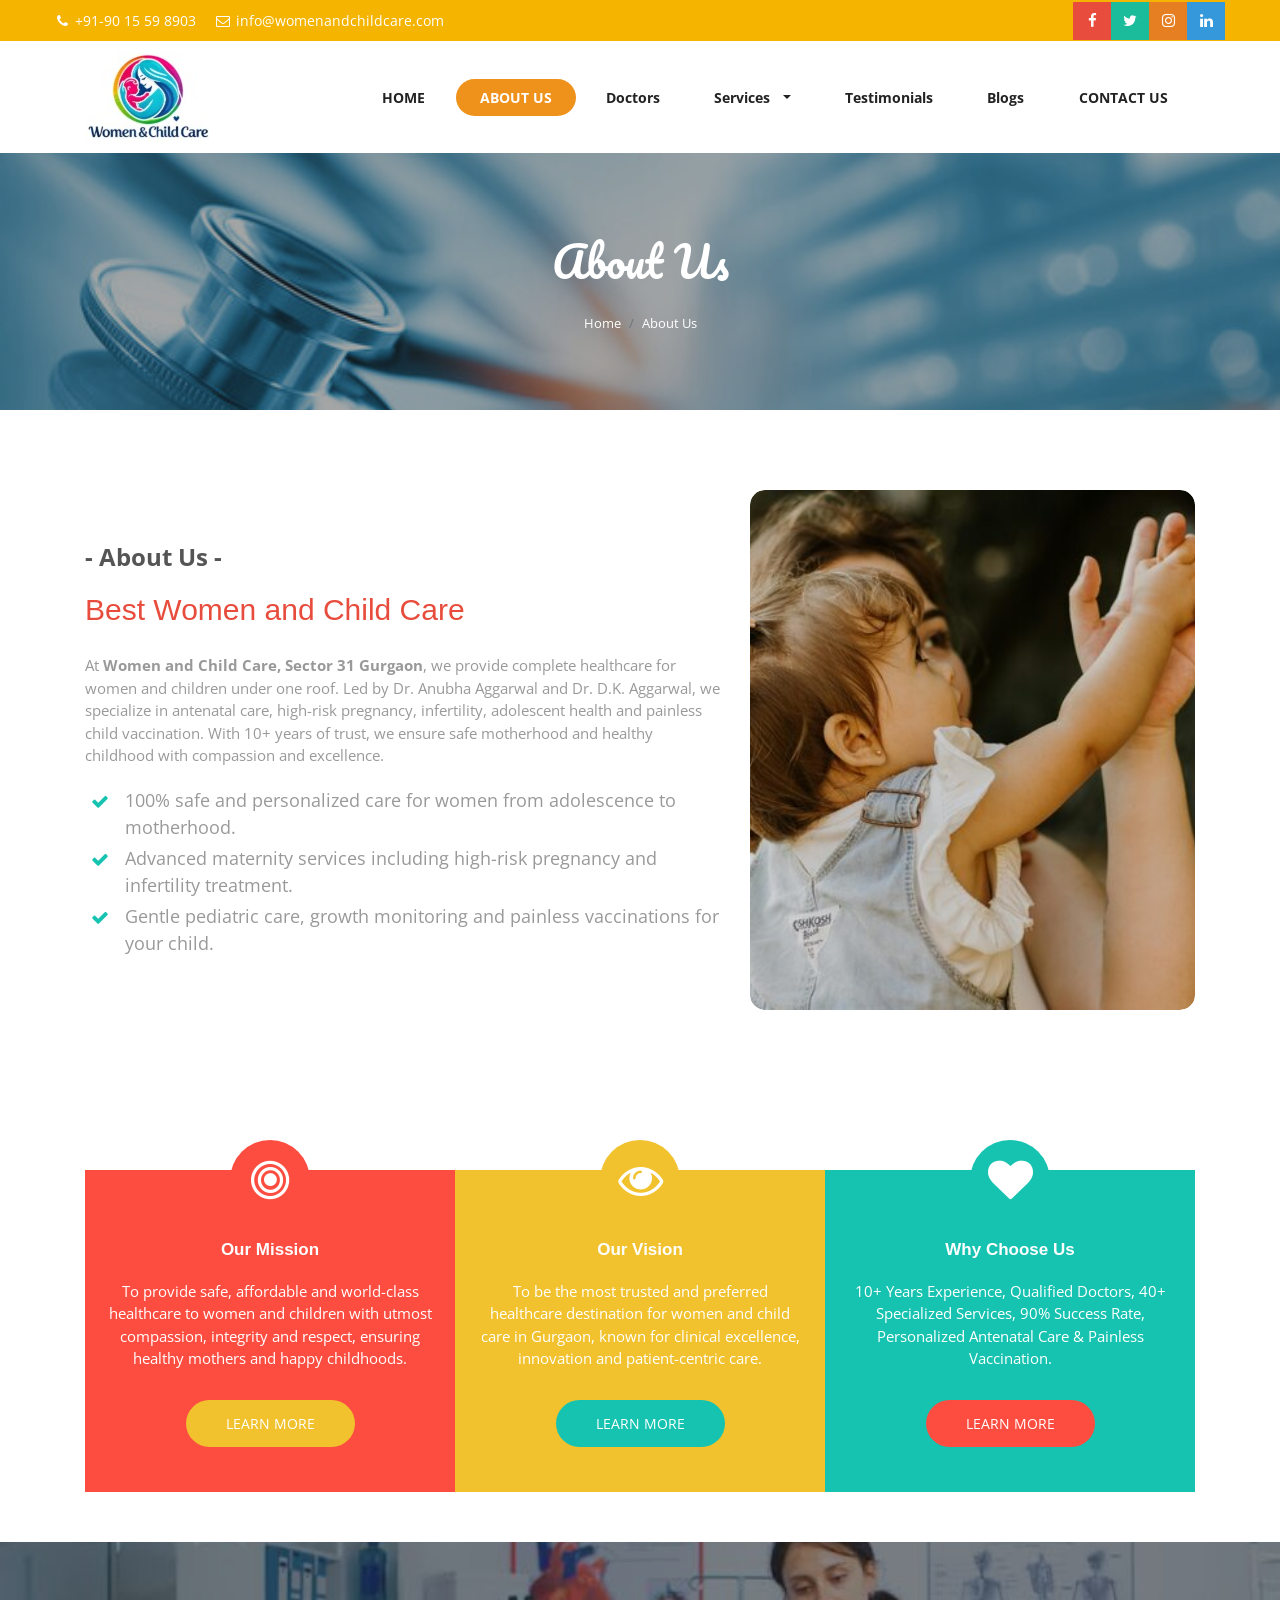
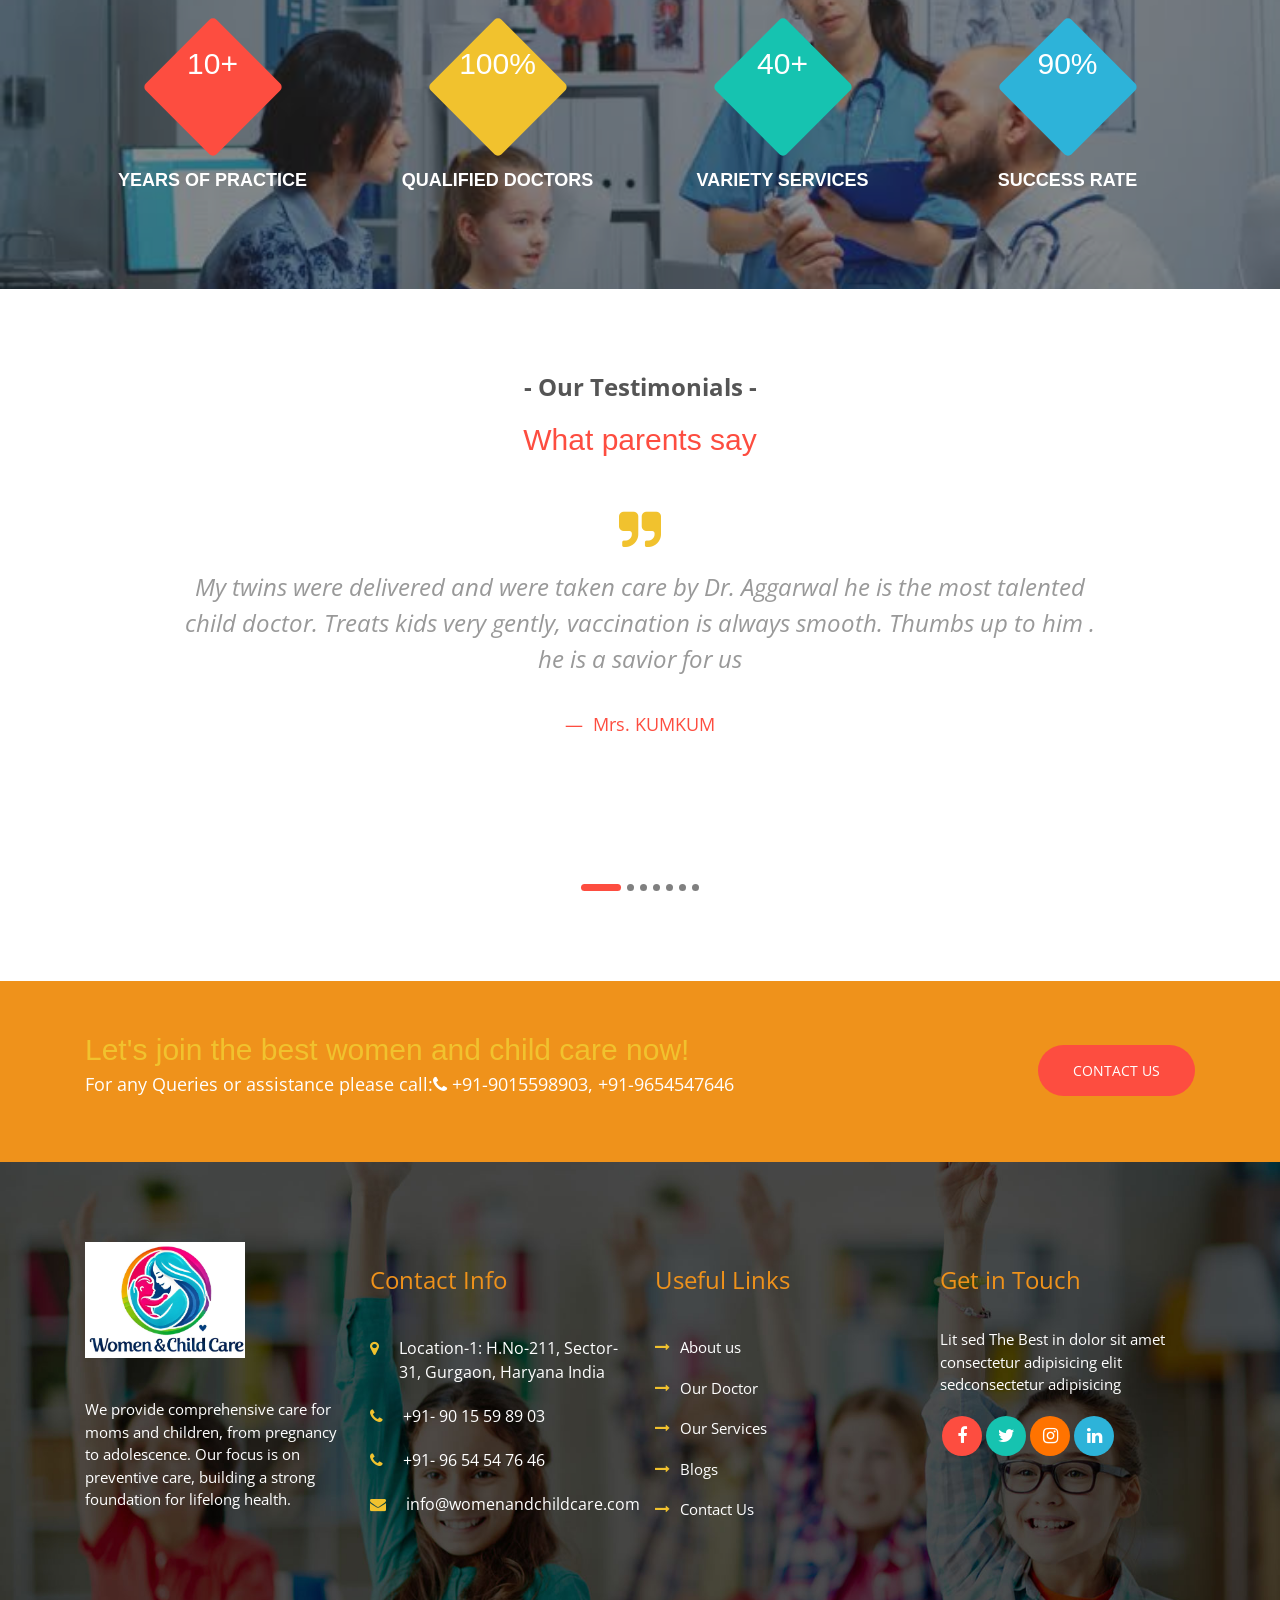
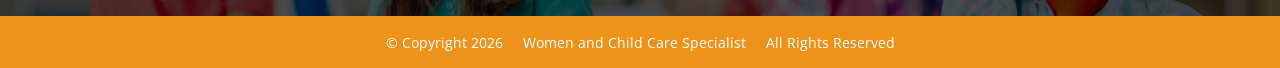
==== commit c66ef838: "update" ====
--- a/about.html
+++ b/about.html
@@ -6,7 +6,7 @@
     <meta charset="utf-8">
     <!--[if IE]><meta http-equiv="x-ua-compatible" content="IE=9" /><![endif]-->
     <meta name="viewport" content="width=device-width, initial-scale=1">
-    <title>KIDS - Kindergarten and Child Care Html Templates</title>
+    <title>Women and Child Care </title>
     <meta name="description" content="KIDS is a clean, modern, and fully responsive Html Template. Take your Startup business website to the next level. It is designed for kindergarten, childcare, homeschooling, school, learning, playground businesses or any type of person or business who wants to showcase their work, services and professional way.">
     <meta name="keywords" content="business, care, childcare, children, clean, corporate, happykids, homeschool, kids, kindergarten, playground, responsive, school, learning">
     <meta name="author" content="rometheme.net"> 
@@ -18,7 +18,7 @@
 	<link rel="apple-touch-icon" href="images/apple-touch-icon.png">
 	<link rel="apple-touch-icon" sizes="72x72" href="images/apple-touch-icon-72x72.png">
 	<link rel="apple-touch-icon" sizes="114x114" href="images/apple-touch-icon-114x114.png">
-	
+	<link href="https://fonts.googleapis.com/css2?family=Montserrat:wght@600;700&display=swap" rel="stylesheet">
 	<!-- ==============================================
 	CSS VENDOR
 	=============================================== -->
@@ -40,7 +40,7 @@
 
 <body>
 
-	<!-- LOAD PAGE -->
+<!-- LOAD PAGE -->
 	<div class="animationload">
 		<div class="loader"></div>
 	</div>
@@ -52,37 +52,26 @@
     <div class="header header-1">
 
     	<!-- TOPBAR -->
-    	<div class="topbar">
-			<div class="container">
-				<div class="row align-items-center">
-					<div class="col-sm-8 col-md-6">
-						<div class="info">
-							<div class="info-item">
-								<i class="fa fa-phone"></i> +62 7144 3300
-							</div>
-							<div class="info-item">
-								<i class="fa fa-envelope-o"></i> <a href="mailto:support@kids.com" title="">support@kids.com</a>
-							</div>
-						</div>
-					</div>
-					<div class="col-sm-4 col-md-6">
-						<div class="sosmed-icon pull-right d-inline-flex">
-							<a href="#" class="fb"><i class="fa fa-facebook"></i></a> 
-							<a href="#" class="tw"><i class="fa fa-twitter"></i></a> 
-							<a href="#" class="ig"><i class="fa fa-instagram"></i></a> 
-							<a href="#" class="in"><i class="fa fa-linkedin"></i></a> 
-						</div>
-					</div>
-				</div>
-			</div>
-		</div>
-
+<div style="background:#f5b400; width:100%;">
+  <div class="topbar-custom-wrap">
+    <div class="topbar-left">
+      <span><i class="fa fa-phone"></i> +91-90 15 59 8903</span>
+      <span><i class="fa fa-envelope-o"></i> info@womenandchildcare.com</span>
+    </div>
+    <div class="topbar-right">
+      <a href="#" style="background:#e74c3c;"><i class="fa fa-facebook"></i></a>
+      <a href="#" style="background:#1abc9c;"><i class="fa fa-twitter"></i></a>
+      <a href="#" style="background:#e67e22;"><i class="fa fa-instagram"></i></a>
+      <a href="#" style="background:#3498db;"><i class="fa fa-linkedin"></i></a>
+    </div>
+  </div>
+</div>
 		<!-- NAVBAR SECTION -->
 		<div class="navbar-main">
 			<div class="container">
 			    <nav id="navbar-example" class="navbar navbar-expand-lg">
 			        <a class="navbar-brand" href="index.html">
-						<img src="images/logo.png" alt="">
+						<img src="images/logo1.jpg" alt="">
 					</a>
 			        <button class="navbar-toggler" type="button" data-toggle="collapse" data-target="#navbarNavDropdown" aria-controls="navbarNavDropdown" aria-expanded="false" aria-label="Toggle navigation">
 			            <span class="navbar-toggler-icon"></span>
@@ -96,29 +85,34 @@
 			                    <a class="nav-link" href="about.html">ABOUT US</a>
 			                </li>
 			            	<li class="nav-item">
-			                    <a class="nav-link" href="classes.html">CLASSES</a>
-			                </li>
-			            	<li class="nav-item">
-			                    <a class="nav-link" href="teachers.html">TEACHERS</a>
-			                </li>
-			            	<li class="nav-item dropdown dmenu">
+			                    <a class="nav-link" href="doctors.html">Doctors</a>
+			                </li>
+							<li class="nav-item dropdown dmenu">
 			                    <a class="nav-link dropdown-toggle" href="#" role="button" data-toggle="dropdown" aria-haspopup="true" aria-expanded="false">
-						          PAGES
+						          Services
 						        </a>
 			                    <div class="dropdown-menu">
-			                    	<a class="dropdown-item" href="page-gallery.html">GALLERY</a>
-			                    	<a class="dropdown-item" href="page-testimonials.html">TESTIMONIALS</a>
-	          						<a class="dropdown-item" href="page-faq.html">FAQ</a>
-	          						<a class="dropdown-item" href="page-404.html">404 PAGE</a>
-	          						<a class="dropdown-item" href="page-events.html">EVENTS</a>
-	          						<a class="dropdown-item" href="page-events-single.html">SINGLE EVENTS</a>
-	          						<a class="dropdown-item" href="page-news.html">NEWS</a>
-	          						<a class="dropdown-item" href="page-news-single.html">SINGLE NEWS</a>
+			                    	<a class="dropdown-item" href="page-gallery.html">Antenatal & Postnatal Care</a>
+			                    	<a class="dropdown-item" href="page-testimonials.html">High Risk Pregnancy Care</a>
+	          						<a class="dropdown-item" href="page-faq.html">Infertility</a>
+	          						<a class="dropdown-item" href="page-404.html">Myomectomy / Hysterectomy</a>
+	          						<a class="dropdown-item" href="page-events.html">Urogynaecological Procedure</a>
+	          						<a class="dropdown-item" href="page-events-single.html">Cervical Cancer Vaccinations</a>
+	          						<a class="dropdown-item" href="page-news.html">Contraception</a>
+	          						<a class="dropdown-item" href="page-news-single.html">Adolescent Health</a>
 							    </div>
 			                </li>
+			            	<li class="nav-item">
+			                    <a class="nav-link" href="testimonials.html">Testimonials</a>
+			                </li>
+							<li class="nav-item">
+			                    <a class="nav-link" href="blog.html">Blogs</a>
+			                </li>
+			            	
 			            	<li class="nav-item">
 			                    <a class="nav-link" href="contact.html">CONTACT US</a>
 			                </li>
+							
 			            </ul>
 			        </div>
 			    </nav> <!-- -->
@@ -129,7 +123,7 @@
     </div>
 
 	<!-- BANNER -->
-	<div class="section banner-page" data-background="images/dummy-img-1920x300.jpg">
+	<div class="section banner-page" data-background="images/ab.jpg">
 		<div class="content-wrap pos-relative">
 			<div class="d-flex justify-content-center bd-highlight mb-3">
 				<div class="title-page">About Us</div>
@@ -145,7 +139,33 @@
 		</div>
 	</div>
 
-    <!-- SHORTCUT -->
+    
+<!-- WHY CHOOSE US -->
+	<div class="section">
+		<div class="content-wrap">
+			<div class="container">
+				<div class="row" style="display: flex; flex-wrap: wrap; align-items: center;">
+					<div class="col-sm-12 col-md-12 col-lg-7">
+						<p class="supheading">About Us</p>
+						<h2 class="section-heading mb-4" style="color: #e74c3c;">
+							Best Women and Child Care
+						</h2>
+						<p class="">At <b>Women and Child Care, Sector 31 Gurgaon</b>, we provide complete healthcare for women and children under one roof. Led by Dr. Anubha Aggarwal and Dr. D.K. Aggarwal, we specialize in antenatal care, high-risk pregnancy, infertility, adolescent health and painless child vaccination. With 10+ years of trust, we ensure safe motherhood and healthy childhood with compassion and excellence.</p>
+						<p class="p-check">100% safe and personalized care for women from adolescence to motherhood.</p>
+						<p class="p-check">Advanced maternity services including high-risk pregnancy and infertility treatment.</p>
+						<p class="p-check">Gentle pediatric care, growth monitoring and painless vaccinations for your child.</p>
+					</div>
+					<div class="col-sm-12 col-md-12 col-lg-5">
+						<div style="width: 100%; height: 100%; overflow: hidden; border-radius: 15px;">
+							<img src="images/about.jpg" alt="Women and Child Care" style="width: 100%; height: 520px; object-fit: cover; object-position: top center; border-radius: 15px; display: block;">
+						</div>
+					</div>
+				</div>
+			</div>
+		</div>
+	</div>
+
+<!-- SHORTCUT -->
 	<div class="section services">
 		<div class="content-wrap pb-0">
 			<div class="container">
@@ -155,10 +175,10 @@
 							<div class="col-sm-12 col-md-4 col-lg-4">
 								<!-- BOX 1 -->
 								<div class="rs-feature-box-1 bg-primary">
-									<i class="fa fa-clock-o"></i>
+									<i class="fa fa-bullseye"></i>
 									<div class="body">
-										<h4>Full Day Programs</h4>
-										<p>Sedut perspiciatis unde omnis iste natus error sit voluptatem accusantium.</p>
+										<h4>Our Mission</h4>
+										<p>To provide safe, affordable and world-class healthcare to women and children with utmost compassion, integrity and respect, ensuring healthy mothers and happy childhoods.</p>
 										<div class="spacer-10"></div>
 										<a href="#" class="btn">LEARN MORE</a>
 									</div>
@@ -167,10 +187,11 @@
 							<div class="col-sm-12 col-md-4 col-lg-4">
 								<!-- BOX 2 -->
 								<div class="rs-feature-box-1 bg-secondary">
-									<i class="fa fa-home"></i>
+									<i class="fa fa-eye"></i>
 									<div class="body">
-										<h4>Full Day Programs</h4>
-										<p>Sedut perspiciatis unde omnis iste natus error sit voluptatem accusantium dolore mque laudantium</p>
+										<h4>Our Vision</h4>
+										<p>To be the most trusted and preferred healthcare destination for women and child care in Gurgaon, known for clinical excellence, innovation and patient-centric care.
+</p>
 										<div class="spacer-10"></div>
 										<a href="#" class="btn">LEARN MORE</a>
 									</div>
@@ -179,10 +200,10 @@
 							<div class="col-sm-12 col-md-4 col-lg-4">
 								<!-- BOX 3 -->
 								<div class="rs-feature-box-1 bg-tertiary">
-									<i class="fa fa-trophy"></i>
+									<i class="fa fa-heart"></i>
 									<div class="body">
-										<h4>Full Day Programs</h4>
-										<p>Sedut perspiciatis unde omnis iste natus error sit voluptatem accusantium dolore mque laudantium</p>
+										<h4>Why Choose Us</h4>
+										<p>10+ Years Experience, Qualified Doctors, 40+ Specialized Services, 90% Success Rate, Personalized Antenatal Care & Painless Vaccination.</p>
 										<div class="spacer-10"></div>
 										<a href="#" class="btn">LEARN MORE</a>
 									</div>
@@ -194,63 +215,43 @@
 			</div>
 		</div>
 	</div>	
-
-	<!-- WHY CHOOSE US -->
-	<div class="section">
-		<div class="content-wrap pb-0">
-			<div class="container">
-				<div class="row align-items-end">
-					<div class="col-sm-12 col-md-12 col-lg-7">
-						<p class="supheading">Why Choose Us</p>
-						<h2 class="section-heading mb-5">
-							Best Kindergarten
-						</h2>
-						<p class="">Lorem ipsum dolor sit amet, consectetuer adipiscing elit, sed diam nonummy nibh euismod.  Praesent interdum est gravida vehicula est node maecenas loareet morbi a dosis luctus novum est praesent.  Praesent interdum est gravida vehicula est node maecenas loareet morbi a dosis luctus novum est praesent.</p>
-						<p class="p-check ">100% education, for your kids, consectetuer adipiscing elit, sed diam nonummy nibh euismod.</p>
-						<p class="p-check ">More programs activities, sed diam nonummy nibh euismod. Lorem ipsum dolor sit amet.</p>
-						<p class="p-check ">More benefit nonummy nibh euismod. Lorem ipsum dolor sit amet, consectetuer adipiscing elit.</p>
-						<div class="spacer-90"></div>
-					</div>
-					<div class="col-sm-12 col-md-12 col-lg-5">
-						<img src="images/dummy-img-600x700.jpg" alt="" class="img-fluid">
-					</div>
-				</div>
-				
-			</div>
-		</div>
-	</div>
-
-	<!-- WELCOME TO KIDS -->
-	<div class="section bgi-overlay bgi-cover-center" data-background="images/dummy-img-1920x900-2.jpg">
+<div style="clear:both; height:50px;"></div>
+
+	<!-- FUNFACT -->
+	<div class="section bgi-overlay bgi-cover-center" data-background="images/timer.jpg">
 		<div class="content-wrap">
 			<div class="container">
 				<div class="row">
 					<!-- Item 1 -->
 					<div class="col-sm-6 col-md-3">
 						<div class="rs-funfact bg-primary">
-							<div class="box-fun"><h2>852</h2></div>
-							<div class="title">Students</div>	
+							<div class="box-fun"><h2>10+</h2></div>
+							<div class="title">YEARS OF PRACTICE
+</div>	
 						</div>
 					</div>
 					<!-- Item 2 -->
 					<div class="col-sm-6 col-md-3">
 						<div class="rs-funfact bg-secondary">
-							<div class="box-fun"><h2>125</h2></div>
-							<div class="title">Teachers</div>	
+							<div class="box-fun"><h2>100%</h2></div>
+							<div class="title">QUALIFIED DOCTORS
+</div>	
 						</div>
 					</div>
 					<!-- Item 3 -->
 					<div class="col-sm-6 col-md-3">
 						<div class="rs-funfact bg-tertiary">
-							<div class="box-fun"><h2>32</h2></div>
-							<div class="title">Class Rooms</div>	
+							<div class="box-fun"><h2>40+</h2></div>
+							<div class="title">VARIETY SERVICES
+</div>	
 						</div>
 					</div>
 					<!-- Item 4 -->
 					<div class="col-sm-6 col-md-3">
 						<div class="rs-funfact bg-quaternary">
-							<div class="box-fun"><h2>15</h2></div>
-							<div class="title">Bus Schools</div>	
+							<div class="box-fun"><h2>90%</h2></div>
+							<div class="title">SUCCESS RATE
+</div>	
 						</div>
 					</div>
 				</div>
@@ -278,28 +279,91 @@
 								<div class="rs-box-testimony">
 									<div class="quote-box">
 										<blockquote>
-										 Teritatis et quasi architecto. Sed ut perspiciatis unde omnis iste natus error sit voluptatem accusantium dolore mque laudantium, totam rem aperiam
-										</blockquote>
-										<div class="media">
-											<img src="images/dummy-img-400x400.jpg" alt="" class="rounded-circle">
-										</div>
-										<p class="quote-name">
-											Johnathan Doel <span>Businessman</span>
-										</p>                        
-									</div>
-								</div>
-							</div>
-							<div class="item">
-								<div class="rs-box-testimony">
-									<div class="quote-box">
-										<blockquote>
-										 Teritatis et quasi architecto. Sed ut perspiciatis unde omnis iste natus error sit voluptatem accusantium dolore mque laudantium, totam rem aperiam
-										</blockquote>
-										<div class="media">
-											<img src="images/dummy-img-400x400.jpg" alt="" class="rounded-circle">
-										</div>
-										<p class="quote-name">
-											Johnathan Doel <span>CEO Buka Kreasi</span>
+										 My twins were delivered and were taken care by Dr. Aggarwal he is the most talented child doctor. Treats kids very gently, vaccination is always smooth. Thumbs up to him . he is a savior for us
+										</blockquote>
+									
+										<p class="quote-name">
+											Mrs. KUMKUM 
+										</p>                        
+									</div>
+								</div>
+							</div>
+							<div class="item">
+								<div class="rs-box-testimony">
+									<div class="quote-box">
+										<blockquote>
+										 The best doctor I ever met and dealt with for my kids. Dr. D.K Aggarwal never make you worry no matter how difficult the situation is. Treatment provided best in class.
+										</blockquote>
+									
+										<p class="quote-name">
+											Mrs. PALLAVI GUPTA
+										</p>                        
+									</div>
+								</div>
+							</div>
+							<div class="item">
+								<div class="rs-box-testimony">
+									<div class="quote-box">
+										<blockquote>
+										 He is not only an excellent doctor but also a very good human being.  He always guides us in the right direction & I recommend every parent a for their babies. May he keeps climbing the successful ladder throughout his career.
+										</blockquote>
+										
+										<p class="quote-name">
+											Mrs. BANSAL
+										</p>                        
+									</div>
+								</div>
+							</div>
+							<div class="item">
+								<div class="rs-box-testimony">
+									<div class="quote-box">
+										<blockquote>
+										 I feel so comfortable with Dr Anubha, she's not a doctor she's a friend with whom you can openly discuss your queries. She responds and guides really well. I have taken my treatment for Scar endometriosis and now pregnancy.
+
+Thanks mam for being there like an angel always
+										</blockquote>
+										
+										<p class="quote-name">
+											Shruti
+										</p>                        
+									</div>
+								</div>
+							</div>
+							<div class="item">
+								<div class="rs-box-testimony">
+									<div class="quote-box">
+										<blockquote>
+										 Dear Dr. Anubha, I hope this letter finds you in the best of spirits. I am writing to express my deepest gratitude to you for the incredible care and support you provided throughout our journey towards welcoming our baby boy into this world. Your unwavering dedication, expertise, and compassion have left an indelible mark on our hearts. From the moment we first met, your warmth and professionalism immediately put us at ease.
+										</blockquote>
+									
+										<p class="quote-name">
+											Tanu
+										</p>                        
+									</div>
+								</div>
+							</div>
+							<div class="item">
+								<div class="rs-box-testimony">
+									<div class="quote-box">
+										<blockquote>
+										 I have had the best experience with Doctor Anubha. For us she is like an angel because of whom we had a healthy child. We are thankful for her love, kindness, positive attitude and medical care. Even after two years of my daughter we are in touch with her and she elates on meeting my daughter every time! For anyone who is reading this, I would suggest you to visit her atleast once for any of your health concerns.
+										</blockquote>
+										
+										<p class="quote-name">
+											Mudita
+										</p>                        
+									</div>
+								</div>
+							</div>
+							<div class="item">
+								<div class="rs-box-testimony">
+									<div class="quote-box">
+										<blockquote>
+										 Visited Dr DK Agarwal for vaccination of my daughter .The experience was very smooth and painless and he advised us very patiently . Highly recommended.
+										</blockquote>
+										
+										<p class="quote-name">
+											Archana Rautela
 										</p>                        
 									</div>
 								</div>
@@ -313,15 +377,15 @@
 	</div>
 
 	<!-- CTA -->
-	<div class="section bg-tertiary">
-		<div class="content-wrap py-5">
-			<div class="container">
+	<div class="section bg-tertiary" >
+		<div class="content-wrap py-5" style="background-color: #ef921b;">
+			<div class="container" >
 				<div class="row align-items-center">
-					<div class="col-sm-12 col-md-12">
+					<div class="col-sm-12 col-md-12" >
 						<div class="cta-1">
 			              	<div class="body-text mb-3">
-			                	<h3 class="my-1 text-secondary">Let's join the best kindergarten now!</h3>
-			                	<p class="uk18 mb-0 text-white">We provide high standar clean website for your business solutions</p>
+			                	<h3 class="my-1 text-secondary"> Let's join the best women and child care now!</h3>
+			                	<p class="uk18 mb-0 text-white">For any Queries or assistance please call:<span class="fa fa-phone"></span> +91-9015598903, +91-9654547646</p>
 			              	</div>
 			              	<div class="body-action">
 			                	<a href="contact.html" class="btn btn-primary mt-3">CONTACT US</a>
@@ -334,17 +398,19 @@
 	</div>
 
 	<!-- FOOTER SECTION -->
-	<div class="footer" data-background="images/dummy-img-1920x900-3.jpg">
+	<div class="footer" data-background="images/bg.jpg">
 		<div class="content-wrap">
 			<div class="container">
 				
 				<div class="row">
 					<div class="col-sm-12 col-md-6 col-lg-3">
 						<div class="footer-item">
-							<img src="images/logo.png" alt="logo bottom" class="logo-bottom">
+							<img src="images/logof.png" alt="logo bottom" class="logo-bottom" style="width:160px; height:auto;">
 							<div class="spacer-30"></div>
-							<p>Lorem ipsum dolor sit amet, consectetuer adipiscing elit, sed diam nonummy nibh euismod tincidunt ut laoreet. Lorem ipsum dolor sit amet, consectetuer adipiscing elit, sed diam nonummy.</p>
-							<a href="#"><i class="fa fa-angle-right"></i> Read More</a>
+							<p>We provide comprehensive care for moms and children, from pregnancy to adolescence. Our focus is on preventive care, building a strong foundation for lifelong health. 
+
+</p>
+							
 						</div>
 					</div>					
 
@@ -358,25 +424,28 @@
 									<div class="info-icon">
 										<span class="fa fa-map-marker"></span>
 									</div>
-									<div class="info-text">99 S.t Jomblo Park Pekanbaru 28292. Indonesia</div> </li>
+									<div class="info-text">Location-1: H.No-211, Sector-31, Gurgaon, Haryana India</div> </li>
 								<li>
 									<div class="info-icon">
 										<span class="fa fa-phone"></span>
 									</div>
-									<div class="info-text">(0761) 654-123987</div>
+									<div class="info-text">+91- 90 15 59 89 03</div>
+									
+								</li>
+								<li>
+									<div class="info-icon">
+										<span class="fa fa-phone"></span>
+									</div>
+									
+									<div class="info-text">+91- 96 54 54 76 46</div>
 								</li>
 								<li>
 									<div class="info-icon">
 										<span class="fa fa-envelope"></span>
 									</div>
-									<div class="info-text">info@yoursite.com</div>
+									<div class="info-text">info@womenandchildcare.com</div>
 								</li>
-								<li>
-									<div class="info-icon">
-										<span class="fa fa-clock-o"></span>
-									</div>
-									<div class="info-text">Mon - Sat 09:00 - 17:00</div>
-								</li>
+								
 							</ul>
 
 						</div>
@@ -390,9 +459,9 @@
 							
 							<ul class="list">
 								<li><a href="about.html" title="About us">About us</a></li>
-								<li><a href="teachers.html" title="Our Teacher">Our Teacher</a></li>
-								<li><a href="classes.html" title="Our Classes">Our Classes</a></li>
-								<li><a href="page-events.html" title="Our Events">Our Events</a></li>
+								<li><a href="teachers.html" title="Our Teacher">Our Doctor</a></li>
+								<li><a href="classes.html" title="Our Classes">Our Services</a></li>
+								<li><a href="page-events.html" title="Our Events">Blogs</a></li>
 								<li><a href="contact.html" title="Contact Us">Contact Us</a></li>
 							</ul>
 								
@@ -421,7 +490,9 @@
 			<div class="container">
 				<div class="row">
 					<div class="col-sm-12 col-md-12">
-						<p class="ftex">Copyright 2019 &copy; <span class="color-primary">Kids HTML Template</span>. Designed by <span class="color-primary">Rometheme.</span></p> 
+<p class="ftex" style="color: #FFF;">© Copyright 2026 &nbsp;&nbsp;&nbsp;<a href="#" style="color: #FFF;"> Women and Child Care Specialist </a>&nbsp;&nbsp;&nbsp; All Rights Reserved 
+						</p> 
+						
 					</div>
 				</div>
 			</div>
@@ -434,8 +505,6 @@
 	<script src="js/vendor/bootstrap.min.js"></script>
 	<script src="js/vendor/owl.carousel.js"></script>
 	<script src="js/vendor/jquery.magnific-popup.min.js"></script>
-	<script src="js/vendor/isotope.pkgd.min.js"></script>
-	<script src="js/vendor/imagesloaded.pkgd.min.js"></script>
 
 	<!-- SENDMAIL -->
 	<script src="js/vendor/validator.min.js"></script>
--- a/css/style.css
+++ b/css/style.css
@@ -3534,3 +3534,197 @@
  */
 
 /*# sourceMappingURL=style.css.map */
+
+
+
+@media(max-width:767px){
+  .main-slider h1, .banner h1{
+    width:70% !important;
+    margin:0 auto !important;
+    text-align:center !important;
+  }
+}
+
+
+@media (max-width: 767px) {
+  /* Top Bar - Phone + Email Ek Jaisa Align */
+  div[style*="background:#f5b400"] > div > div:first-child {
+    display: flex !important;
+    flex-direction: column !important;
+    justify-content: center !important;
+    gap: 4px !important;
+  }
+  div[style*="background:#f5b400"] > div > div:first-child span {
+    display: flex !important;
+    align-items: center !important;
+    gap: 5px !important;
+    font-size: 10px !important;
+    line-height: 12px !important;
+    white-space: nowrap !important;
+    margin: 0 !important;
+  }
+
+  /* Slider - Dono Text Center */
+  .main-slider .slider-content,
+  .banner-content,
+  .carousel-caption {
+    text-align: center !important;
+    left: 0 !important;
+    right: 0 !important;
+    margin: 0 auto !important;
+    width: 75% !important;
+  }
+  .main-slider .slider-content span,
+  .main-slider .slider-content p,
+  .banner-content .small-text {
+    text-align: center !important;
+    display: block !important;
+    width: 100% !important;
+    margin: 0 auto 8px auto !important;
+  }
+  .main-slider h1 {
+    text-align: center !important;
+    margin: 0 auto !important;
+  }
+}
+
+
+/* Top Bar - Phone Email 100% Same Align */
+.topbar-custom-wrap{max-width:1200px; margin:0 auto; padding:0 15px; display:flex; justify-content:space-between; align-items:center;}
+.topbar-left{color:#fff; font-size:14px; display:flex; gap:20px; align-items:center; padding:10px 0;}
+.topbar-left span{display:flex !important; align-items:center !important; gap:6px !important; white-space:nowrap !important;}
+.topbar-left span i{width:14px !important; text-align:center !important;}
+.topbar-right{display:flex;}
+.topbar-right a{width:38px; height:38px; display:flex; align-items:center; justify-content:center; color:#fff;}
+
+@media(max-width:767px){
+  .topbar-left{flex-direction:column !important; gap:2px !important; align-items:flex-start !important; font-size:10px !important; padding:5px 0 !important;}
+  .topbar-left span{line-height:12px !important; margin:0 !important; padding:0 !important;}
+  .topbar-right a{width:26px !important; height:26px !important; font-size:12px !important;}
+
+  /* Slider - Orange + White dono center - Aapki image ka fix */
+  #oc-fullslider .container{justify-content:center !important; display:flex !important;}
+  #oc-fullslider .wrap-caption{
+    width:75% !important; 
+    margin:0 auto !important; 
+    text-align:center !important; 
+    left:0 !important; 
+    right:0 !important;
+    display:flex !important;
+    flex-direction:column !important;
+    align-items:center !important;
+  }
+  #oc-fullslider .caption-supheading{
+    text-align:center !important;
+    width:100% !important;
+    margin:0 auto 10px auto !important;
+    display:block !important;
+    font-size:12px !important;
+  }
+  #oc-fullslider .caption-heading{
+    text-align:center !important;
+    width:100% !important;
+    margin:0 auto !important;
+    font-size:24px !important;
+    line-height:28px !important;
+  }
+  #oc-fullslider .owl-nav .owl-prev{left:8px !important;}
+  #oc-fullslider .owl-nav .owl-next{right:8px !important;}
+}
+
+
+/* Teen Box ka Font Family Normal Karo */
+.rs-feature-box-1 .body h4 {
+    font-family: 'Poppins', sans-serif !important;
+    font-style: normal !important;
+    font-weight: 700 !important;
+    font-size: 17px !important;
+    letter-spacing: 0 !important;
+}
+.rs-feature-box-1 .body p {
+    font-family: 'Open Sans', sans-serif !important;
+    font-style: normal !important;
+}
+.footer-title{
+			font-size: 24px;
+			padding: 20px 0 30px 0;
+			margin-bottom: 0;
+			position: relative;
+			color: $color-secondary;
+			font-family: 'Open Sans', sans-serif !important;
+    font-style: normal !important;
+			
+		}
+
+h1, h2, h3, h4, h5, h2.section-heading, .title, .section-heading, .rs-feature-box-1 .body h4 {
+  font-family: 'Poppins', sans-serif !important;
+  font-style: normal !important;
+  font-size: 30px;
+}
+.rs-feature-box-1 .body p {
+  font-family: 'Open Sans', sans-serif !important;
+}
+
+.p-check{
+	padding-left: 40px;
+	position: relative;
+    margin-bottom: 0.25rem;
+    font-size: 18px;
+}
+
+@media (max-width: 767px) {
+  h2.section-heading {
+    margin-top: 18px !important;
+    padding-top: 10px !important;
+  }
+ .btn, a.btn-secondary {
+    display: block !important;
+    margin: 20px auto 0 auto !important;
+    text-align: center !important;
+    width: fit-content !important;
+  }
+}
+
+
+/* FOOTER LOGO FIX */
+.footer .logo img,
+footer .logo img,
+.footer-logo img {
+  max-width: 180px !important;
+  width: 180px !important;
+  height: auto !important;
+}
+
+/* Mobile pe aur chota */
+@media (max-width: 767px) {
+  .footer .logo img,
+  footer .logo img,
+  .footer-logo img {
+    max-width: 140px !important;
+    width: 140px !important;
+    margin: 0 auto !important;
+    display: block !important;
+  }
+}
+
+ .active>.nav-link{
+      color: #f50071;
+      background-color:#ef921b !important;
+    }
+
+    .fcopy {
+	    padding: 15px 0;
+	    font-size: 14px;
+	    border-top: 1px solid #ef921b !important;
+	    background-color: #ef921b !important;
+	}
+  .footer-title{
+			font-size: 24px;
+			padding: 20px 0 30px 0;
+			margin-bottom: 0;
+			position: relative;
+			color: #ef921b !important;
+			
+			
+		}
+    
